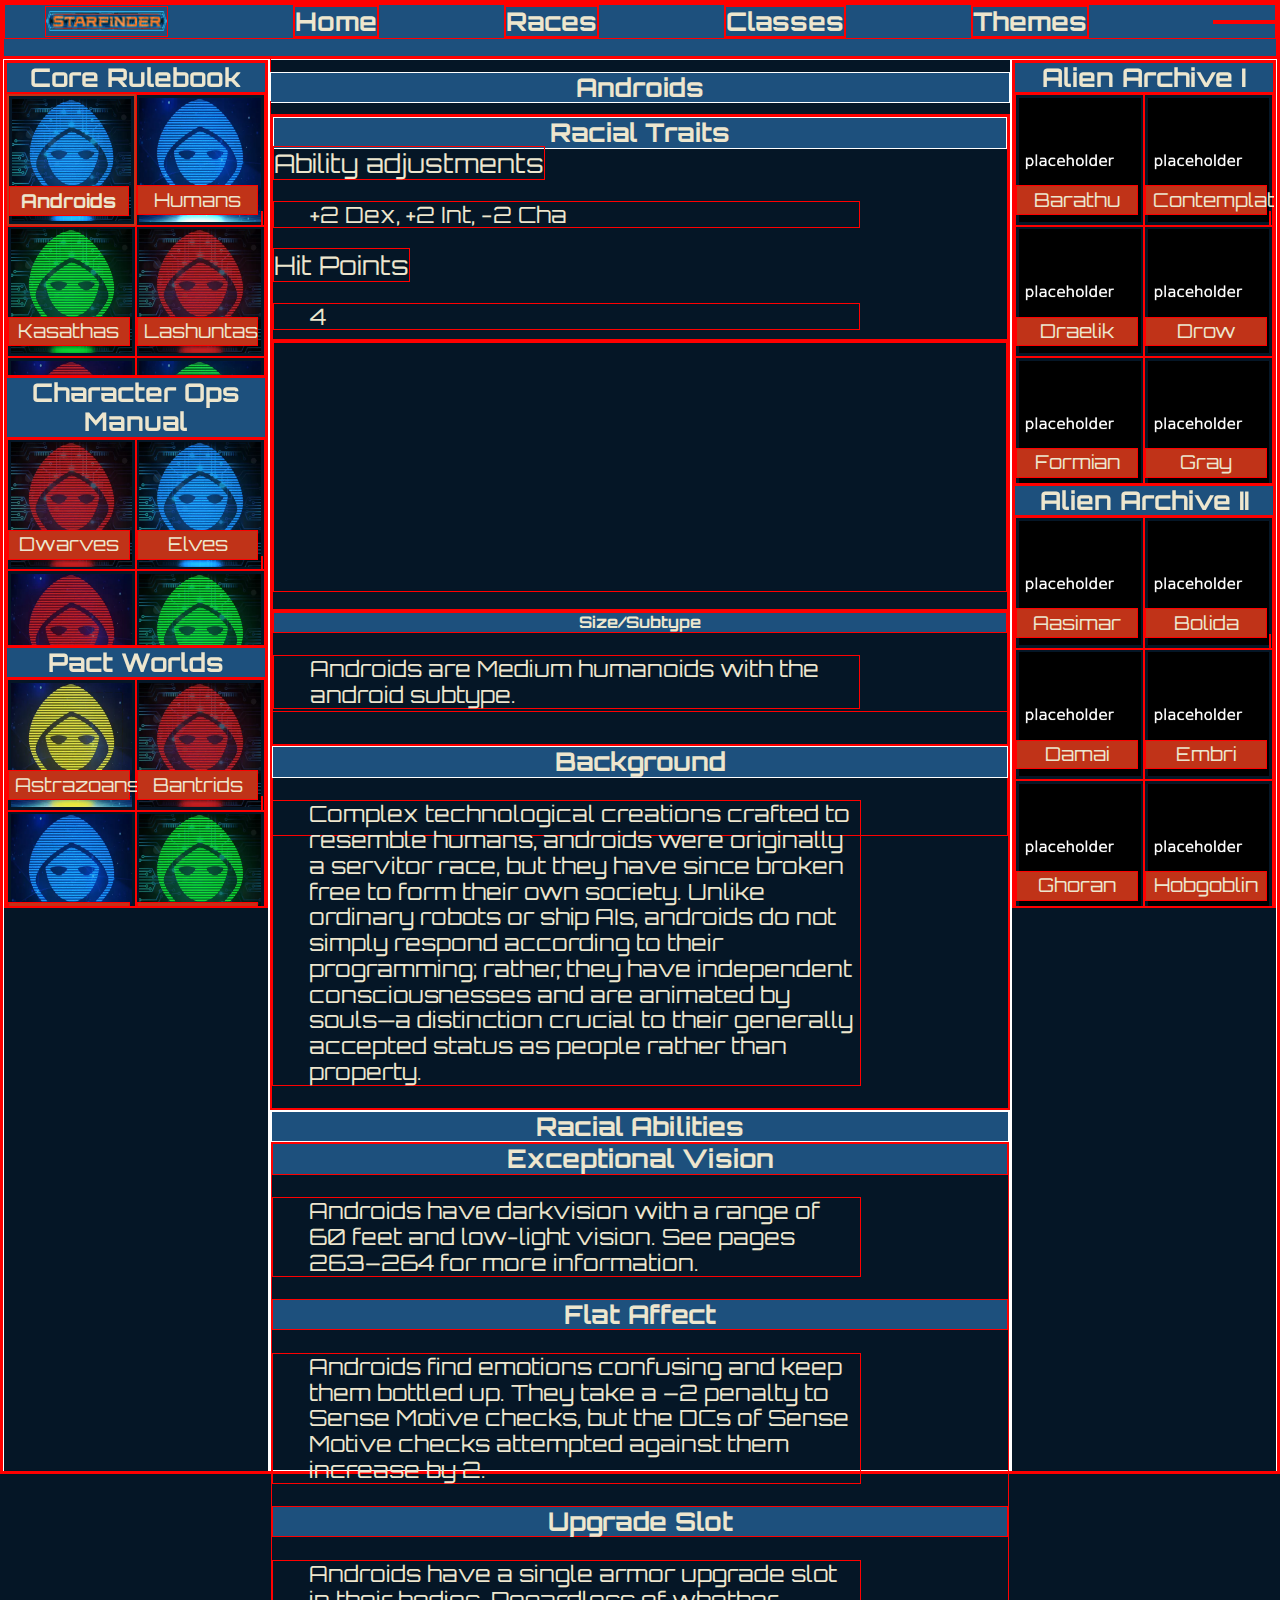
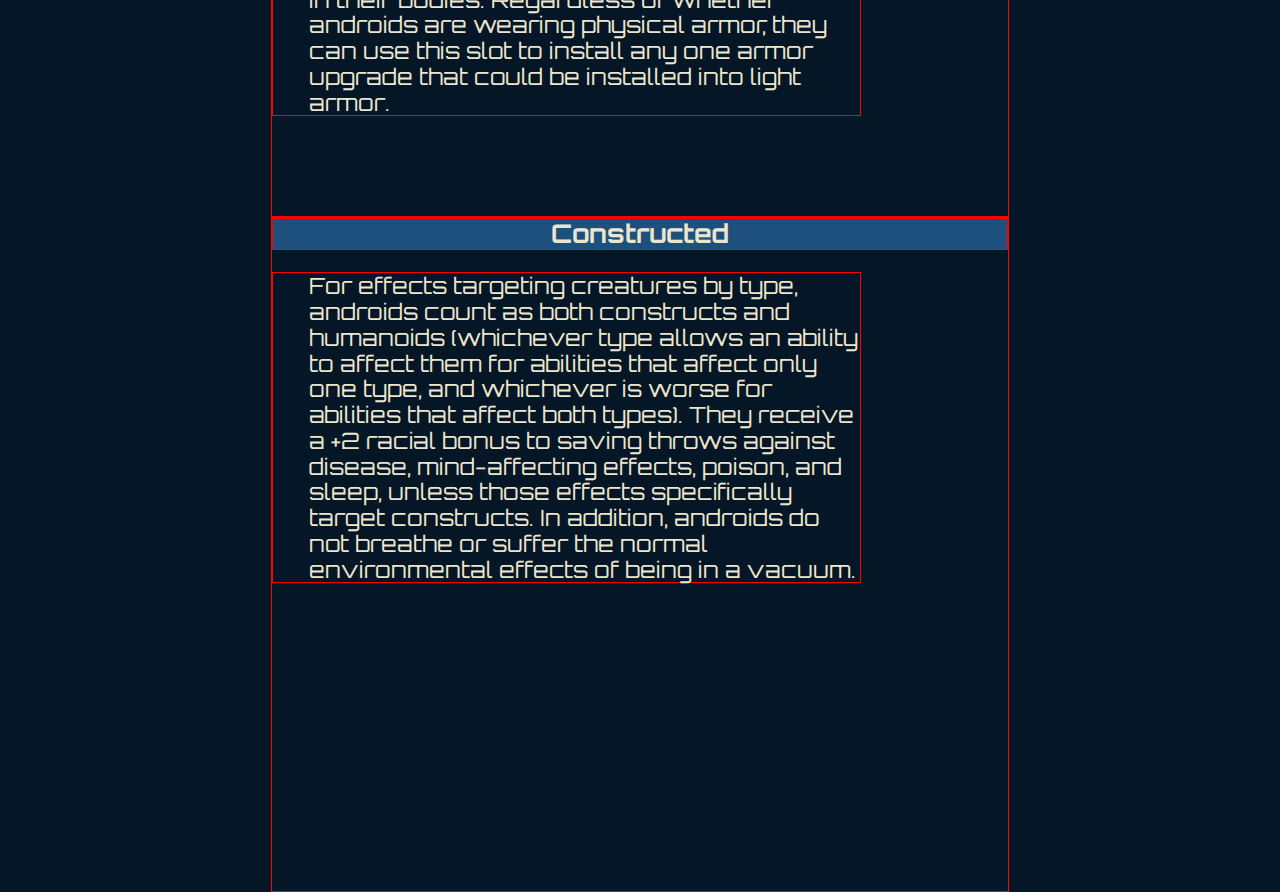
==== index.html @ 784a42bc "media queries and iframe corrections" ====
<!DOCTYPE html>
<html lang="en">
  <head>
    <meta charset="utf-8" />
    <meta name="description" content="A tool that provides a basic overview of each race, class and theme in the starfinder ttrpg to aid character creation." />
    <meta name="keywords" content="one, two, three" />

    <title>Starfinder Character Choice Tool</title> 
    <!-- external fonts link -->
    <link rel="preconnect" href="https://fonts.googleapis.com">
<link rel="preconnect" href="https://fonts.gstatic.com" crossorigin>
<link href="https://fonts.googleapis.com/css2?family=Orbitron:wght@400;700&display=swap" rel="stylesheet">
    <!-- external CSS link -->
    <link rel="stylesheet" href="css/normalize.css" />
    <link rel="stylesheet" href="css/style.css" />
  </head>

  <header>
    <nav>
      <ul>
        <a id="sf-logo" href="#"
          ><img src="img/Starfinder.png" alt="Starfinder Logo"
        /></a>
        <a href="#"><li>Home</li></a>
        <a href="#"><li>Races</li></a>
        <a href="#"><li>Classes</li></a>
        <a href="#"><li>Themes</li></a>
        <a href="#"><li></li></a>
      </ul>
    </nav>
  </header>
  <body>
    <main class="main-section" id="basic-classes">
      <section class="gallery-container">
        <section>
          <section class="image-gallery core-rulebook">
            <h2 class="side-heading">Core Rulebook</h2>
            <aside>
              <section class="image-container selected-thumb" id="androids">
                <img src="img/Mystery_man_blue_CB.webp" alt="Androids" />
                <label for="androids" class="after">Androids</label>
              </section>
              <section class="image-container" id="humans">
                <img src="img/Mystery_man_blue_SH.webp" alt="Humans" />
                <label for="humans" class="after">Humans</label>
                <span></span>
              </section>
              <section class="image-container" id="kasathas">
                <img src="img/Mystery_man_green_CB.webp" alt="Kasathas" />
                <label for="kasathas" class="after">Kasathas</label>
              </section>
              <section class="image-container" id="lashuntas">
                <img src="img/Mystery_man_red_CB.webp" alt="Lashuntas" />
                <label for="lashuntas" class="after">Lashuntas</label>
              </section>
              <section class="image-container" id="shirrens">
                <img src="img/Mystery_man_red_SH.webp" alt="Shirrens" />
                <label for="shirrens" class="after">Shirrens</label>
              </section>
              <section class="image-container" id="vesk">
                <img src="img/Mystery_man_green_SH.webp" alt="Vesk" />
                <label for="vesk" class="after">Vesk</label>
              </section>
              <section class="image-container" id="ysoki">
                <img src="img/Mystery_man_yellow_CB.webp" alt="Ysoki" />
                <label for="ysoki" class="after">Ysoki</label>
              </section>
            </aside>
          </section>
          <section class="image-gallery character-ops-manual">
            <h2 class="side-heading">Character Ops Manual</h2>
            <aside>
              <section class="image-container" id="dwarves">
                <img src="img/Mystery_man_red_CB.webp" alt="dwarves" />
                <label for="dwarves" class="after">Dwarves</label>
              </section>
              <section class="image-container" id="elves">
                <img src="img/Mystery_man_blue_CB.webp" alt="Elves" />
                <label for="elves" class="after">Elves</label>
                <span></span>
              </section>
              <section class="image-container" id="gnomes">
                <img src="img/Mystery_man_red_SH.webp" alt="Gnomes" />
                <label for="gnomes" class="after">Gnomes</label>
              </section>
              <section class="image-container" id="halfelves">
                <img src="img/Mystery_man_green_CB.webp" alt="half elves" />
                <label for="halfelves" class="after">Half-Elves</label>
              </section>
              <section class="image-container" id="halforcs">
                <img src="img/Mystery_man_red_SH.webp" alt="Half Orcs" />
                <label for="halforcs" class="after">Half-Orcs</label>
              </section>
              <section class="image-container" id="halflings">
                <img src="img/Mystery_man_yellow_SH.webp" alt="halflings" />
                <label for="halflings" class="after">Halflings</label>
              </section>
            </aside>
          </section>
          <section class="image-gallery pact-worlds">
            <h2 class="side-heading">Pact Worlds</h2>
            <aside>
              <section class="image-container" id="astrazoans">
                <img src="img/Mystery_man_yellow_SH.webp" alt="astrazoans" />
                <label for="astrazoans" class="after">Astrazoans</label>
              </section>
              <section class="image-container" id="bantrids">
                <img src="img/Mystery_man_red_CB.webp" alt="bantrids" />
                <label for="bantrids" class="after">Bantrids</label>
                <span></span>
              </section>
              <section class="image-container" id="borais">
                <img src="img/Mystery_man_blue_SH.webp" alt="borais" />
                <label for="borais" class="after">Borais</label>
              </section>
              <section class="image-container" id="khizars">
                <img src="img/Mystery_man_green_CB.webp" alt="khizars" />
                <label for="khizars" class="after">Khizars</label>
              </section>
              <section class="image-container" id="SROs">
                <img src="img/Mystery_man_yellow_SH.webp" alt="SROs" />
                <label for="SROs" class="after">SROs</label>
              </section>
              <section class="image-container" id="strix">
                <img src="img/Mystery_man_blue_SH.webp" alt="strix" />
                <label for="strix" class="after">Strix</label>
              </section>
            </aside>
          </section>
        </section>
      </section>
      <!--  Start of Androids section-->
      <section class="info-section" id="android-section">
        <a href="https://aonsrd.com/Races.aspx?ItemName=Android"
          ><h1>Androids</h1></a
        >
        <section class="content-container-top">
          <section class="bar-top-left">
            <section class="stats-top">
              <h1>Racial Traits</h1>
              <span>Ability adjustments</span>
              <p>+2 Dex, +2 Int, -2 Cha</p>
              <span>Hit Points</strong></span>
              <p>4</p>
              <span>Vital Stats</strong></span>
              <p>
                <strong>Average Height</strong> 5–7 ft. </br> <strong>Average Weight</strong> 100-200 lbs.</br> <strong>Age of
                Maturity</strong> — </br><strong>Maximum Age</strong> See Android entry
              </p>
            </section>
          </section>
          
          <section class="bar-top-center">
            <section class="iframe-container">
              <iframe src="https://www.youtube.com/embed/hfKEzWG_bZg" title="YouTube video player" frameborder="0" allow="accelerometer; autoplay; clipboard-write; encrypted-media; gyroscope; picture-in-picture" allowfullscreen></iframe>
            </section>
          </section>
          <section class="bar-top-right">
            <section class="image-top">
              <img
                src="img/Mystery_man_blue_SH.webp"
                class="focus-image"
                alt="Hero Portrait"
              />
            </section>
            <section class="size-subtype">
              <h2 class="side-heading">Size/Subtype</h2>
              <p>Androids are Medium humanoids with the android subtype.</p>
            </section>
          </section>
          <section class="stats-top-last background">
            <h1>Background</h1>
      
            <p>
              Complex technological creations crafted to resemble humans, androids were originally a servitor race, but they have since broken free to form their own society. Unlike ordinary robots or ship AIs, androids do not simply respond according to their programming; rather, they have independent consciousnesses and are animated by souls—a distinction crucial to their generally accepted status as people rather than property.
            </p>
          </section>
        </section>
        <section class="bar-bottom">
          <h1>Racial Abilities</h1>
          <section class="feats-section">
            
            <h2>Exceptional Vision</h2>
            <p>Androids have darkvision with a range of 60 feet and low-light vision. See pages 263–264 for more information.</p>
      
            <h2>Flat Affect</h2>
      
            <p>
              Androids find emotions confusing and keep them bottled up. They take a –2 penalty to Sense Motive checks, but the DCs of Sense Motive checks attempted against them increase by 2.
            </p>
      
            <h2>Upgrade Slot</h2>
           
            <p>Androids have a single armor upgrade slot in their bodies. Regardless of whether androids are wearing physical armor, they can use this slot to install any one armor upgrade that could be installed into light armor.</p>
          </section>
          <section class="feats-section">
            <h2>Constructed</h2>
      
            <p>
              For effects targeting creatures by type, androids count as both constructs and humanoids (whichever type allows an ability to affect them for abilities that affect only one type, and whichever is worse for abilities that affect both types). They receive a +2 racial bonus to saving throws against disease, mind-affecting effects, poison, and sleep, unless those effects specifically target constructs. In addition, androids do not breathe or suffer the normal environmental effects of being in a vacuum.
            </p>
          </section>   
        </section>
      </section>
<!-- Start of Humans Section -->
<section class="info-section hidden" id="human-section">
  <a href="https://aonsrd.com/Races.aspx?ItemName=Human"
    ><h1>Humans</h1></a
  >
  <section class="content-container-top">
    <section class="bar-top-left">
      <section class="stats-top">
        <h1>Racial Traits</h1>
        <span>Ability adjustments</span>
        <p>+2 to any one ability score</p>
        <span>Hit Points</strong></span>
        <p>4</p>
        <span>Vital Stats</strong></span>
        <p>
          <strong>Average Height</strong> 5–7 ft. </br>
           <strong>Average Weight</strong> 100-300 lbs.</br>
            <strong>Age of Maturity</strong> 18 years </br>
            <strong>Maximum Age</strong> 80+2d20 years
        </p>
      </section>
    </section>
    
    <section class="bar-top-center">
      <section class="iframe-container">
              <iframe src="https://www.youtube.com/embed/S9vlSj-N2UM" title="YouTube video player" frameborder="0" allow="accelerometer; autoplay; clipboard-write; encrypted-media; gyroscope; picture-in-picture" allowfullscreen></iframe> 
      </section>
    </section>
    <section class="bar-top-right">
      <section class="image-top">
        <img
          src="img/Mystery_man_blue_CB.webp"
          class="focus-image"
          alt="Hero Portrait"
        />
      </section>
      <section class="size-subtype">
        <h2 class="side-heading">Size/Subtype</h2>
        <p>Humans are Medium humanoids and have the human subtype.</p>
      </section>
    </section>
    <section class="stats-top-last background">
      <h1>Background</h1>

      <p>
        Ambitious, creative, and endlessly curious, humans have shown more drive to explore their system and the universe beyond than any of their neighbor races—for better and for worse. They’ve helped usher in a new era of system-wide communication and organization and are admired for their passion and tenacity, but their tendency to shoot first and think about the consequences later can make them a liability for those races otherwise inclined to work with them.      </p>
    </section>
  </section>
  <section class="bar-bottom">
    <h1>Racial Abilities</h1>
    <section class="feats-section">
      
      <h2>Bonus Feat</h2>
      <p>
        Humans select one extra feat at 1st level.
      </p>

    </section>
    <section class="feats-section">
      <h2>Skilled</h2>

      <p>
        Humans gain an additional skill rank at 1st level and each level thereafter.
            </p>
    </section>   
  </section>
</section>
<!-- Start of Kasathas Section -->
<section class="info-section hidden" id="kasatha-section">
  <a href="https://aonsrd.com/Races.aspx?ItemName=Kasatha"
    ><h1>Kasathas</h1></a
  >
  <section class="content-container-top">
    <section class="bar-top-left">
      <section class="stats-top">
        <h1>Racial Traits</h1>
        <span>Ability adjustments</span>
        <p>+2 Str, +2 Wis, -2 Int</p>
        <span>Hit Points</strong></span>
        <p>4</p>
        <span>Vital Stats</strong></span>
        <p>
          <strong>Average Height</strong> 6-7 ft. </br>
           <strong>Average Weight</strong> 120-200 lbs.</br>
            <strong>Age of Maturity</strong> 25 years </br>
            <strong>Maximum Age</strong> 100+2d20 years
        </p>
      </section>
    </section>
    
    <section class="bar-top-center">
      <section class="iframe-container">
              <iframe src="https://www.youtube.com/embed/lLimYiNs17U" title="YouTube video player" frameborder="0" allow="accelerometer; autoplay; clipboard-write; encrypted-media; gyroscope; picture-in-picture" allowfullscreen></iframe> 
      </section>
    </section>
    <section class="bar-top-right">
      <section class="image-top">
        <img
          src="img/Mystery_man_green_CB.webp"
          class="focus-image"
          alt="Hero Portrait"
        />
      </section>
      <section class="size-subtype">
        <h2 class="side-heading">Size/Subtype</h2>
        <p>
          Kasathas are Medium humanoids with the kasatha subtype.
        </p>
      </section>
    </section>
    <section class="stats-top-last background">
      <h1>Background</h1>

      <p>
        Originally from a planet orbiting a dying star far beyond the Pact Worlds, the four-armed kasathas maintain a reputation as a noble and mysterious people. They are famous for their anachronistic warriors, ancient wisdom, and strange traditions.
      </p>
    </section>
  </section>
  <section class="bar-bottom">
    <h1>Racial Abilities</h1>
    <section class="feats-section">
      
      <h2>Desert Stride</h2>
      <p>
        Kasathas can move through nonmagical difficult terrain in deserts, hills, and mountains at their normal speed.
      </p>
      <h2>Historian</h2>
      <p>
        Due to their in-depth historical training and the wide-ranging academic background knowledge they possess, kasathas receive a +2 racial bonus to Culture checks.
      </p>
    </section>
    <section class="feats-section">
      <h2>Four-Armed</h2>
      <p>
        Kasathas have four arms, which allows them to wield and hold up to four hands’ worth of weapons and equipment. While their multiple arms increase the number of items they can have at the ready, it doesn’t increase the number of attacks they can make during combat.
      </p>
      <h2>Natural Grace</h2>
      <p>
        Kasathas receive a +2 racial bonus to Acrobatics and Athletics checks.
      </p>
    </section>   
  </section>
</section>
<!-- Start of Lashuntas Section -->
<section class="info-section hidden" id="lashunta-section">
  <a href="https://aonsrd.com/Races.aspx?ItemName=lashunta"
    ><h1>Lashuntas</h1></a
  >
  <section class="content-container-top">
    <section class="bar-top-left">
      <section class="stats-top">
        <h1>Racial Traits</h1>
        <span>Ability adjustments</span>
        <p>+2 Cha, +2 Str, -2 Wis (Korasha) or +2 Cha, +2 Int, -2 Con (Damaya)</p>
        <span>Hit Points</strong></span>
        <p>4</p>
        <span>Vital Stats</strong></span>
        <p>
          <strong>Average Height</strong> 5-7 ft. </br>
           <strong>Average Weight</strong> 140-180 lbs.</br>
            <strong>Age of Maturity</strong> 20 years </br>
            <strong>Maximum Age</strong> 80+2d20 years
        </p>
      </section>
    </section>
    
    <section class="bar-top-center">
      <section class="iframe-container">
              <iframe src="https://www.youtube.com/embed/JRHpWBb4XpM" title="YouTube video player" frameborder="0" allow="accelerometer; autoplay; clipboard-write; encrypted-media; gyroscope; picture-in-picture" allowfullscreen></iframe> 
      </section>
    </section>
    <section class="bar-top-right">
      <section class="image-top">
        <img
          src="img/Mystery_man_red_CB.webp"
          class="focus-image"
          alt="Hero Portrait"
        />
      </section>
      <section class="size-subtype">
        <h2 class="side-heading">Size/Subtype</h2>
        <p>
          Lashuntas are Medium humanoids with the lashunta subtype.
      </section>
    </section>
    <section class="stats-top-last background">
      <h1>Background</h1>

      <p>
        Idealized by many other humanoid races and gifted with innate psychic abilities, lashuntas are at once consummate scholars and enlightened warriors, naturally divided into two specialized subraces with different abilities and societal roles.
      </p>
    </section>
  </section>
  <section class="bar-bottom">
    <h1>Racial Abilities</h1>
    <section class="feats-section">
      
      <h2>Dimorphic</h2>
      <p>
        All lashuntas gain +2 Charisma at character creation. Korasha lashuntas are muscular (+2 Strength at character creation) but often brash and unobservant (–2 Wisdom at character creation). Damaya lashuntas are typically clever and well-spoken (+2 Intelligence at character creation) but somewhat delicate (–2 Constitution at character creation).
      </p>
      <h2>Student</h2>
      <p>
        Lashuntas love to learn, and they receive a +2 racial bonus to any two skills of their choice.
      </p>
    </section>
    <section class="feats-section">
      <h2>Lashunta Magic</h2>
      <p>
        Lashuntas gain the following spell-like abilities: At will: daze, psychokinetic hand 1/day: detect thoughts. See Spell-like Abilities on page 262. The caster level for these effects is equal to the lashunta’s level.
      </p>
      <h2>Limited Telepathy</h2>
      <p>
        Lashuntas can mentally communicate with any creatures within 30 feet with whom they share a language. Conversing telepathically with multiple creatures simultaneously is just as difficult as listening to multiple people speaking.
      </p>
    </section>   
  </section>
</section>
<!-- Start of Shirrens Section -->
<section class="info-section hidden" id="shirren-section">
  <a href="https://aonsrd.com/Races.aspx?ItemName=shirren"
    ><h1>Shirren</h1></a
  >
  <section class="content-container-top">
    <section class="bar-top-left">
      <section class="stats-top">
        <h1>Racial Traits</h1>
        <span>Ability adjustments</span>
        <p>
          +2 Con, +2 Wis, -2 Cha
        </p>
        <span>Hit Points</strong></span>
        <p>6</p>
        <span>Vital Stats</strong></span>
        <p>
          <strong>Average Height</strong> 5-6 ft. </br>
           <strong>Average Weight</strong> 100-150 lbs.</br>
            <strong>Age of Maturity</strong> 5 years </br>
            <strong>Maximum Age</strong> 50+1d20 years
        </p>
      </section>
    </section>
    
    <section class="bar-top-center">
      <section class="iframe-container">
              <iframe src="https://www.youtube.com/embed/Kacs_Gf2tmU" title="YouTube video player" frameborder="0" allow="accelerometer; autoplay; clipboard-write; encrypted-media; gyroscope; picture-in-picture" allowfullscreen></iframe> 
      </section>
    </section>
    <section class="bar-top-right">
      <section class="image-top">
        <img
          src="img/Mystery_man_blue_CB.webp"
          class="focus-image"
          alt="Hero Portrait"
        />
      </section>
      <section class="size-subtype">
        <h2 class="side-heading">Size/Subtype</h2>
        <p>
          Shirrens are Medium humanoids with the shirren subtype.
      </section>
    </section>
    <section class="stats-top-last background">
      <h1>Background</h1>

      <p>
        Once part of a ravenous hive of locust-like predators, the insectile shirrens only recently broke with their hive mind to become a race of telepaths physically addicted to their own individualism, yet dedicated to the idea of community and harmony with other races.
      </p>
    </section>
  </section>
  <section class="bar-bottom">
    <h1>Racial Abilities</h1>
    <section class="feats-section">
      
      <h2>Blindsense</h2>
      <p>
        Shirrens’ sensitive antennae grant them blindsense (vibration)—the ability to sense vibrations in the air—with a range of 30 feet. See page 262 for more information about blindsense.
      </p>
      <h2>Communalism</h2>
      <p>
        Shirrens are used to working with others as part of a team. Once per day, as long as an ally is within 10 feet, a shirren can roll a single attack roll or skill check twice and take the higher result.
      </p>
    </section>
    <section class="feats-section">
      <h2>Cultural Fascination</h2>
      <p>
        Shirrens are eager to learn about new cultures and societies. Shirrens receive a +2 racial bonus to Culture and Diplomacy checks.
      </p>
      <h2>Limited Telepathy</h2>
      <p>
        Shirrens can communicate telepathically with any creatures within 30 feet with whom they share a language. Conversing telepathically with multiple creatures simultaneously is just as difficult as listening to multiple people speak.
      </p>
    </section>   
  </section>
</section>
<!-- Start of Vesk Section -->
<section class="info-section hidden" id="vesk-section">
  <a href="https://aonsrd.com/Races.aspx?ItemName=vesk"
    ><h1>vesk</h1></a
  >
  <section class="content-container-top">
    <section class="bar-top-left">
      <section class="stats-top">
        <h1>Racial Traits</h1>
        <span>Ability adjustments</span>
        <p>
          +2 Str, +2 Con, -2 Int
        </p>
        <span>Hit Points</strong></span>
        <p>6</p>
        <span>Vital Stats</strong></span>
        <p>
          <strong>Average Height</strong> 6-8 ft. </br>
           <strong>Average Weight</strong> 200-300 lbs.</br>
            <strong>Age of Maturity</strong> 16 years </br>
            <strong>Maximum Age</strong> 70+1d20 years
        </p>
      </section>
    </section>
    
    <section class="bar-top-center">
      <section class="iframe-container">
              <iframe src="https://www.youtube.com/embed/u1A_AmISed8" title="YouTube video player" frameborder="0" allow="accelerometer; autoplay; clipboard-write; encrypted-media; gyroscope; picture-in-picture" allowfullscreen></iframe> 
      </section>
    </section>
    <section class="bar-top-right">
      <section class="image-top">
        <img
          src="img/Mystery_man_green_SH.webp"
          class="focus-image"
          alt="Hero Portrait"
        />
      </section>
      <section class="size-subtype">
        <h2 class="side-heading">Size/Subtype</h2>
        <p>
          Vesk are Medium humanoids with the vesk subtype.
      </section>
    </section>
    <section class="stats-top-last background">
      <h1>Background</h1>

      <p>
        Heavily muscled and covered with thick scales and short, sharp horns, the reptilian vesk are exactly as predatory and warlike as they appear. Originally hailing from a star system near the Pact Worlds, they sought to conquer and subdue their stellar neighbors, as they had all the other intelligent races in their own system, until an overwhelming threat forced them into a grudging alliance with the Pact Worlds—for now.
      </p>
    </section>
  </section>
  <section class="bar-bottom">
    <h1>Racial Abilities</h1>
    <section class="feats-section">
      
      <h2>Armor Savant</h2>
      <p>
        Vesk use armor in a way that complements their uniquely sturdy physiology. When wearing armor, they gain a +1 racial bonus to AC. When they’re wearing heavy armor, their armor check penalty is 1 less severe than normal.
      </p>
      <h2>Fearless</h2>
      <p>
        Vesk receive a +2 racial bonus to saving throws against fear effects.
      </p>
      <h2>Low-Light Vision</h2>
      <p>
        Vesk can see in dim light as if it were normal light. For more details, see page 264.
      </p>
    </section>
    <section class="feats-section">
      <h2>Natural Weapons</h2>
      <p>
        Vesk can attack with a special unarmed strike that deals lethal damage, doesn’t count as archaic, and threatens squares. Vesk gain a special version of the Weapon Specialization feat with this unarmed strike at 3rd level, allowing them to add 1–1/2 × their character level to their damage rolls for this unarmed strike (instead of just adding their character level, as usual).
      </p>
      
    </section>   
  </section>
</section>
<!-- Start of Ysoki Section -->
<section class="info-section hidden" id="ysoki-section">
  <a href="https://aonsrd.com/Races.aspx?ItemName=ysoki"
    ><h1>ysoki</h1></a
  >
  <section class="content-container-top">
    <section class="bar-top-left">
      <section class="stats-top">
        <h1>Racial Traits</h1>
        <span>Ability adjustments</span>
        <p>
          +2 Dex, +2 Int, -2 Str
        </p>
        <span>Hit Points</strong></span>
        <p>2</p>
        <span>Vital Stats</strong></span>
        <p>
          <strong>Average Height</strong> 3-4 ft. </br>
           <strong>Average Weight</strong> 60-100 lbs.</br>
            <strong>Age of Maturity</strong> 10 years </br>
            <strong>Maximum Age</strong> 60+1d20 years
        </p>
      </section>
    </section>
    
    <section class="bar-top-center">
      <section class="iframe-container">
              <iframe src="https://www.youtube.com/embed/nHwY_Fz4qqw" title="YouTube video player" frameborder="0" allow="accelerometer; autoplay; clipboard-write; encrypted-media; gyroscope; picture-in-picture" allowfullscreen></iframe> 
      </section>
    </section>
    <section class="bar-top-right">
      <section class="image-top">
        <img
          src="img/Mystery_man_yellow_CB.webp"
          class="focus-image"
          alt="Hero Portrait"
        />
      </section>
      <section class="size-subtype">
        <h2 class="side-heading">Size/Subtype</h2>
        <p>
          Ysoki are Small humanoids with the ysoki subtype.
      </section>
    </section>
    <section class="stats-top-last background">
      <h1>Background</h1>

      <p>
        Small and furtive, the ysoki are often overlooked by larger races. Yet through wit and technological prowess, they’ve spread throughout the solar system, giving truth to the old adage that every starship needs a few rats.
      </p>
    </section>
  </section>
  <section class="bar-bottom">
    <h1>Racial Abilities</h1>
    <section class="feats-section">
      
      <h2>Cheek Pouches</h2>
      <p>
        Ysoki can store up to 1 cubic foot of items weighing up to 1 bulk in total in their cheek pouches, and they can transfer a single object between hand and cheek as a swift action. A ysoki can disgorge the entire contents of his pouch onto the ground in his square as a move action that does not provoke an attack of opportunity.
      </p>
      <h2>Darkvision</h2>
      <p>
        Ysoki can see up to 60 feet in the dark. See page 263 for more information.
      </p>
      
    </section>
    <section class="feats-section">
      <h2>Moxie</h2>
      <p>
        Ysoki are scrappy and nimble even when the odds are against them. A ysoki can stand from prone as a swift action. Additionally, when off-kilter (see page 276), a ysoki does not take the normal penalties to attacks or gain the flat-footed condition. When attempting an Acrobatics check to tumble through the space of an opponent at least one size category larger than himself, a ysoki receive a +5 racial bonus to the check.
      </p>
      <h2>Scrounger</h2>
      <p>
        Ysoki receive a +2 racial bonus to Engineering, Stealth, and Survival checks.
      </p>
    </section>   
  </section>
</section>
<!-- Start of Dwarves Section -->
<section class="info-section hidden" id="dwarves-section">
  <a href="https://aonsrd.com/Races.aspx?ItemName=dwarf"
    ><h1>dwarves</h1></a
  >
  <section class="content-container-top">
    <section class="bar-top-left">
      <section class="stats-top">
        <h1>Racial Traits</h1>
        <span>Ability adjustments</span>
        <p>
          +2 Con, +2 Wis, -2 Cha
        </p>
        <span>Hit Points</strong></span>
        <p>6</p>
        <span>Vital Stats</strong></span>
        <p>
          <strong>Average Height</strong> 4 to 4-1/2 ft. </br>
           <strong>Average Weight</strong> 150–200 lbs.</br>
            <strong>Age of Maturity</strong> 40 years </br>
            <strong>Maximum Age</strong> Age 250+2d% years
        </p>
      </section>
    </section>
    
    <section class="bar-top-center">
      <section class="iframe-container">
              <iframe src="https://www.youtube.com/embed/Wzzb-CbW3rI" title="YouTube video player" frameborder="0" allow="accelerometer; autoplay; clipboard-write; encrypted-media; gyroscope; picture-in-picture" allowfullscreen></iframe> 
      </section>
    </section>
    <section class="bar-top-right">
      <section class="image-top">
        <img
          src="img/Mystery_man_green_CB.webp"
          class="focus-image"
          alt="Hero Portrait"
        />
      </section>
      <section class="size-subtype">
        <h2 class="side-heading">Size/Subtype</h2>
        <p>
          Dwarves are Medium humanoids with the dwarf subtype.
      </section>
    </section>
    <section class="stats-top-last background">
      <h1>Background</h1>

      <p>
        Dwarves are a stocky race, roughly a foot shorter than humans, with broad, heavy frames. Dwarves trace their heritage to the missing planet of Golarion, yet for them, this is not merely a matter of history, but identity—they were forged in the furnace of Golarion’s subterranean passages, and many dwarves born long after the planet’s disappearance still feel the sting of its loss, kept alive in dwarven song and legend. Dwarven history also claims that they once had a different racial god, Torag, who left his worshipers in the hands of his brother Angradd during the Gap so he could stand guard over Golarion, wherever it is now.
      </p>
    </section>
  </section>
  <section class="bar-bottom">
    <h1>Racial Abilities</h1>
    <section class="feats-section">
      
      <h2>Darkvision</h2>
      <p>
        Dwarves can see up to 60 feet in the dark.
      </p>
      <h2>Slow but Steady</h2>
      <p>
        Dwarves have a land speed of 20 feet, which is never modified when they are encumbered or wearing heavy armor. They also gain a +2 racial bonus to saving throws against poisons, spells, and spell-like abilities, and when standing on the ground they gain a +4 racial bonus to their KAC against bull rush and trip combat maneuvers.
      </p>
      
    </section>
    <section class="feats-section">
      <h2>Stonecunning</h2>
      <p>
        Dwarves gain a +2 bonus to Perception checks to notice unusual stonework, such as traps and hidden doors located in stone walls or floors. They receive a check to notice such features whenever they pass within 10 feet of them, whether or not they are actively looking.
      </p>
      <h2>Traditional Enemies</h2>
      <p>
        Dwarves still train to fight their ancient enemies. A dwarf gains a +1 racial bonus to attack rolls against a creature with the goblinoid or orc subtype and a +4 racial bonus to AC against an attack from a creature with the giant subtype.
      </p>
      <h2>Weapon Familiarity</h2>
      <p>
        Dwarves are proficient with basic and advanced melee weapons and gain specialization with those weapons at 3rd level.
      </p>
    </section>   
  </section>
</section>
<!-- Start of elves Section -->
<section class="info-section hidden" id="elves-section">
  <a href="https://aonsrd.com/Races.aspx?ItemName=elf"
    ><h1>elves</h1></a
  >
  <section class="content-container-top">
    <section class="bar-top-left">
      <section class="stats-top">
        <h1>Racial Traits</h1>
        <span>Ability adjustments</span>
        <p>
          +2 Dex, +2 Int, -2 Con
        </p>
        <span>Hit Points</strong></span>
        <p>4</p>
        <span>Vital Stats</strong></span>
        <p>
          <strong>Average Height</strong> 5-1/2 to 6-1/2 ft. </br>
           <strong>Average Weight</strong> 100–150 lbs.</br>
            <strong>Age of Maturity</strong> 100 years</br>
            <strong>Maximum Age</strong> 350+4d% years
        </p>
      </section>
    </section>
    
    <section class="bar-top-center">
      <section class="iframe-container">
              <iframe src="https://www.youtube.com/embed/BU_UOvuiJpY" title="YouTube video player" frameborder="0" allow="accelerometer; autoplay; clipboard-write; encrypted-media; gyroscope; picture-in-picture" allowfullscreen></iframe> 
      </section>
    </section>
    <section class="bar-top-right">
      <section class="image-top">
        <img
          src="img/Mystery_man_yellow_CB.webp"
          class="focus-image"
          alt="Hero Portrait"
        />
      </section>
      <section class="size-subtype">
        <h2 class="side-heading">Size/Subtype</h2>
        <p>
          Elves are Medium humanoids with the elf subtype.
      </section>
    </section>
    <section class="stats-top-last background">
      <h1>Background</h1>

      <p>
        Lithe, long-lived humanoids, elves are easily recognized by their pointed ears and pupils so large that their eyes seem to be all one color. Possessed of an inherent bond with the natural world, they tend to subtly take on the coloration of their surroundings over the course of many years and have a deep spiritual regard for nature.
      </p>
    </section>
  </section>
  <section class="bar-bottom">
    <h1>Racial Abilities</h1>
    <section class="feats-section">
      
      <h2>Elven Immunities</h2>
      <p>
        Elves are immune to magic sleep effects and receive a +2 racial bonus to saving throws against enchantment spells and effects.
      </p>
      <h2>Elven Magic</h2>
      <p>
        Elves receive a +2 racial bonus to caster level checks to overcome spell resistance. In addition, elves receive a +2 racial bonus to Mysticism skill checks.
      </p>
      
    </section>
    <section class="feats-section">
      <h2>Keen Senses</h2>
      <p>
        Elves receive a +2 racial bonus to Perception skill checks.
      </p>
      <h2>Low-Light Vision</h2>
      <p>
        Elves can see in dim light as if it were normal light. See Vision and Light on page 261.
      </p>
      
    </section>   
  </section>
</section>
<!-- Start of gnomes Section -->
<section class="info-section hidden" id="gnomes-section">
  <a href="https://aonsrd.com/Races.aspx?ItemName=gnome"
    ><h1>gnomes</h1></a
  >
  <section class="content-container-top">
    <section class="bar-top-left">
      <section class="stats-top">
        <h1>Racial Traits</h1>
        <span>Ability adjustments</span>
        <p>
          +2 Con, +2 Cha, -2 Str (Feychild) or
          +2 Con, +2 Int, -2 Str (Bleachling)
        </p>
        <span>Hit Points</strong></span>
        <p>4</p>
        <span>Vital Stats</strong></span>
        <p>
          <strong>Average Height</strong>  3 and 3-1/2 ft. </br>
           <strong>Average Weight</strong> 35-45 lbs.</br>
            <strong>Age of Maturity</strong> 40 years</br>
            <strong>Maximum Age</strong> 500 years
        </p>
      </section>
    </section>
    
    <section class="bar-top-center">
      <section class="iframe-container">
              <iframe src="https://www.youtube.com/embed/Zk-_-x0ji3M" title="YouTube video player" frameborder="0" allow="accelerometer; autoplay; clipboard-write; encrypted-media; gyroscope; picture-in-picture" allowfullscreen></iframe> 
      </section>
    </section>
    <section class="bar-top-right">
      <section class="image-top">
        <img
          src="img/Mystery_man_red_SH.webp"
          class="focus-image"
          alt="Hero Portrait"
        />
      </section>
      <section class="size-subtype">
        <h2 class="side-heading">Size/Subtype</h2>
        <p>
          Gnomes are Small humanoids with the gnome subtype.
      </section>
    </section>
    <section class="stats-top-last background">
      <h1>Background</h1>

      <p>
        Long-ago emigrants from the primal fey realm called the First World, gnomes are a vivacious people who have adapted to their tumultuous heritage in curious ways, and evolved significantly from accounts found in pre-Gap records.  Gnomes today fall into two ethnicities: feychildren and bleachlings.
      </p>
    </section>
  </section>
  <section class="bar-bottom">
    <h1>Racial Abilities</h1>
    <section class="feats-section">
      
      <h2>Curious</h2>
      <p>
        Gnomes receive a +2 racial bonus to Culture checks.
      </p>
      <h2>Dimorphic</h2>
      <p>
        A feychild gnome gains +2 Charisma, while a bleachling receives +2 Intelligence.
      </p>
      
    </section>
    <section class="feats-section">
      <h2>Eternal Hope</h2>
      <p>
        Gnomes receive a +2 racial bonus to saving throws against fear effects. Once per day, after rolling a 1 on a d20, the gnome can reroll and use the second result (see page 243).
      </p>
      <h2>Gnome Magic</h2>
      <p>
        Gnomes gain the following spell-like abilities (see page 262): 1/day—dancing lights, ghost sound, and token spell. The caster level for these effects is equal to the gnome’s character level. In addition, gnomes get a +2 racial saving throw bonus against illusion spells and effects.
      </p>
      
    </section>   
  </section>
</section>
<!-- Start of halfelves Section -->
<section class="info-section hidden" id="halfelves-section">
  <a href="https://aonsrd.com/Races.aspx?ItemName=half-elf"
    ><h1>half elves</h1></a
  >
  <section class="content-container-top">
    <section class="bar-top-left">
      <section class="stats-top">
        <h1>Racial Traits</h1>
        <span>Ability adjustments</span>
        <p>
          +2 to any one ability score
        </p>
        <span>Hit Points</strong></span>
        <p>4</p>
        <span>Vital Stats</strong></span>
        <p>
          <strong>Average Height</strong>  5-1/2 to 6-1/2 ft. </br>
           <strong>Average Weight</strong> 100–200 lbs.</br>
            <strong>Age of Maturity</strong> 20 years</br>
            <strong>Maximum Age</strong> 180 years
        </p>
      </section>
    </section>
    
    <section class="bar-top-center">
      <section class="iframe-container">
              <iframe src="https://www.youtube.com/embed/kl7ydYIY4Z0" title="YouTube video player" frameborder="0" allow="accelerometer; autoplay; clipboard-write; encrypted-media; gyroscope; picture-in-picture" allowfullscreen></iframe> 
      </section>
    </section>
    <section class="bar-top-right">
      <section class="image-top">
        <img
          src="img/Mystery_man_blue_CB.webp"
          class="focus-image"
          alt="Hero Portrait"
        />
      </section>
      <section class="size-subtype">
        <h2 class="side-heading">Size/Subtype</h2>
        <p>
          Half-elves are Medium humanoids with both the elf and human subtypes.
      </section>
    </section>
    <section class="stats-top-last background">
      <h1>Background</h1>

      <p>
        If it’s true that opposites attract, then elves and humans are the best proof. Despite their general distrust of non-elves, many elves find humanity’s passionate energy, dedication to living in the moment, and ability to accomplish so much in their short lives deeply appealing—a flame that burns all the brighter for its brevity. At the same time, many humans are attracted to elves’ lean bodies, elegant style, and centuries of wisdom. Where the two populations interact, half-elves occasionally result.
      </p>
    </section>
  </section>
  <section class="bar-bottom">
    <h1>Racial Abilities</h1>
    <section class="feats-section">
      
      <h2>Keen Senses</h2>
      <p>
        Half-elves receive a +2 racial bonus to Perception skill checks.
      </p>
      <h2>Low-Light Vision</h2>
      <p>
        Half-elves can see dim light as if it were normal light. See Vision and Light on page 261.
      </p>
      
    </section>
    <section class="feats-section">
      <h2>Adaptability</h2>
      <p>
        Half-elves receive Skill Focus as a bonus feat at 1st level.
      </p>
      <h2>Elven Blood</h2>
      <p>
        Half-elves are immune to magic sleep effects and receive a +2 racial bonus to saving throws against enchantment spells and effects.
      </p>
      
    </section>   
  </section>
</section>
<!-- Start of halflings Section -->
<section class="info-section hidden" id="halflings-section">
  <a href="https://aonsrd.com/Races.aspx?ItemName=halfling"
    ><h1>halflings</h1></a
  >
  <section class="content-container-top">
    <section class="bar-top-left">
      <section class="stats-top">
        <h1>Racial Traits</h1>
        <span>Ability adjustments</span>
        <p>
          +2 Dex, +2 Cha, -2 Str
        </p>
        <span>Hit Points</strong></span>
        <p>2</p>
        <span>Vital Stats</strong></span>
        <p>
          <strong>Average Height</strong>  2-1/2 to 3-1/2 ft. </br>
           <strong>Average Weight</strong> 25-35 lbs.</br>
            <strong>Age of Maturity</strong> 20 years</br>
            <strong>Maximum Age</strong> 200 years
        </p>
      </section>
    </section>
    
    <section class="bar-top-center">
      <section class="iframe-container">
              <iframe src="https://www.youtube.com/embed/sGcP6FgnPQ4" title="YouTube video player" frameborder="0" allow="accelerometer; autoplay; clipboard-write; encrypted-media; gyroscope; picture-in-picture" allowfullscreen></iframe> 
      </section>
    </section>
    <section class="bar-top-right">
      <section class="image-top">
        <img
          src="img/Mystery_man_green_SH.webp"
          class="focus-image"
          alt="Hero Portrait"
        />
      </section>
      <section class="size-subtype">
        <h2 class="side-heading">Size/Subtype</h2>
        <p>
          Halflings are Small humanoids with the halfling subtype.
      </section>
    </section>
    <section class="stats-top-last background">
      <h1>Background</h1>

      <p>
        Halflings are a common race in the Pact Worlds and their colonies, having spread nearly as far as humans. Popular legend even claims that halflings were among the first humanoids to spread beyond Golarion and into the stars to colonize new worlds. Once thought of as a people without a homeland, halflings have peppered the void with colonies, and halfling caravan fleets—dozens of ships from as many different makes and eras—ply the trade lanes, eager to see new sights, swap stories, and trade strange and foreign goods. Their small stature and tendency to wander make halflings popular targets for raiders and conquerors, but time and again the tenacious race has rebounded from harsh challenges thanks to their cooperation, optimism, and what seems to be a racial gift for subterfuge.
      </p>
    </section>
  </section>
  <section class="bar-bottom">
    <h1>Racial Abilities</h1>
    <section class="feats-section">
      
      <h2>Halfling Luck</h2>
      <p>
        Halflings receive a +1 racial bonus to all saving throws. This bonus increases to +3 against fear effects.
      </p>
      <h2>Keen Senses</h2>
      <p>
        Halflings receive a +2 racial bonus to Perception skill checks.
      </p>
      
    </section>
    <section class="feats-section">
      <h2>Sneaky</h2>
      <p>
        Halflings receive a +2 racial bonus to Stealth checks. In addition, halflings reduce the penalty for using Stealth while moving by 5, and reduce the Stealth check penalty for sniping by 10.

      </p>
      <h2>Sure-Footed</h2>
      <p>
        Halflings receive a +2 racial bonus to Acrobatics and Athletics skill checks.
      </p>
      
    </section>   
  </section>
</section>
      <!--  Start of Half orc section-->
      <section class="info-section hidden" id="halforc-section">
        <a href="https://aonsrd.com/Races.aspx?ItemName=Half-Orc"
          ><h1>Half Orcs</h1></a
        >
        <section class="content-container-top">
          <section class="bar-top-left">
            <section class="stats-top">
              <h1>Racial Traits</h1>
              <span>Ability adjustments</span>
              <p>+2 to any ability score</p>
              <span>Hit Points</strong></span>
              <p>6</p>
              <span>Vital Stats</strong></span>
              <p>
                <strong>Average Height</strong> 5–7 ft. </br> <strong>Average Weight</strong> 130–200 lbs.</br> <strong>Age of
                Maturity</strong> 14 years </br><strong>Maximum Age</strong> 60+2d10 years
              </p>
            </section>
          </section>
          <section class="bar-top-center">
            <section class="iframe-container">
              <iframe src="https://www.youtube.com/embed/6h74S1q8u1I" title="YouTube video player" frameborder="0" allow="accelerometer; autoplay; clipboard-write; encrypted-media; gyroscope; picture-in-picture" allowfullscreen></iframe> 
            </section>
          </section>
          <section class="bar-top-right">
            <section class="image-top">
              <img
                src="img/Mystery_man_red_SH.webp"
                class="focus-image"
                alt="Hero Portrait"
              />
            </section>
            <section class="size-subtype">
              <h2 class="side-heading">Size/Subtype</h2>
              <p>Half-orcs are Medium humanoids with both the human and orc subtypes.</p>
            </section>
          </section>
          <section class="stats-top-last background">
            <h1>Background</h1>

            <p>
              Half-orcs have both human and orc ancestry. Though these
              individuals sometimes result from the union of orcs and humans,
              the relative rarity of pure-blooded orcs among the Pact Worlds
              means that most half-orcs are the children of other half-orcs.
              They usually stand a bit taller than humans and have strong,
              muscular builds, with green or gray skin. Many halforcs have
              tusk-like canines protruding from their lower jaws, as well as
              slightly pointed ears and large brows that give them a brooding
              appearance.
            </p>
          </section>
        </section>
        <section class="bar-bottom">
          <h1>Racial Abilities</h1>
          <section class="feats-section">
            
            <h2>Darkvision</h2>
            <p>Half-orcs can see up to 60 feet in the dark.</p>

            <h2>Intimidating</h2>

            <p>
              Half-orcs receive a +2 racial bonus to Intimidate skill checks.
            </p>

            <h2>Self-Sufficient</h2>
           
            <p>Half-orcs receive a +2 racial bonus to Survival skill checks.</p>
          </section>
          <section class="feats-section">
            <h2>Orc Ferocity</h2>

            <p>
              Once per day, a half-orc brought to 0 Hit Points but not killed
              can fight on for 1 more round. The half-orc drops to 0 HP and is
              <a href="https://www.aonsrd.com/Rules.aspx?ID=165">{Dying}</a> (following
              the normal rules for death and
              <a href="https://www.aonsrd.com/Rules.aspx?ID=165">{Dying}</a> but can
              continue to act normally until the end of his next turn, when he
              becomes
              <a href="https://www.aonsrd.com/Rules.aspx?ID=165">{Unconcious}</a> as
              normal. If he takes additional damage before this, he ceases to be
              able to act and falls
              <a href="https://www.aonsrd.com/Rules.aspx?ID=165">{Unconcious}</a>.
            </p>
          </section>   
        </section>
      </section>
          <!-- Start of astrazoans Section -->
<section class="info-section hidden" id="astrazoans-section">
  <a href="https://aonsrd.com/Races.aspx?ItemName=astrazoan"
    ><h1>astrazoans</h1></a
  >
  <section class="content-container-top">
    <section class="bar-top-left">
      <section class="stats-top">
        <h1>Racial Traits</h1>
        <span>Ability adjustments</span>
        <p>
          +2 Dex, +2 Cha, -2 Con
        </p>
        <span>Hit Points</strong></span>
        <p>4</p>
        <span>Vital Stats</strong></span>
        <p>
          <strong>Average Height</strong>  2-1/2 to 3-1/2 ft. </br>
           <strong>Average Weight</strong> 25-35 lbs.</br>
            <strong>Age of Maturity</strong> 20 years</br>
            <strong>Maximum Age</strong> 200 years
        </p>
      </section>
    </section>

    
    <section class="bar-top-center">
      <section class="iframe-container">
              <iframe src="https://www.youtube.com/embed/snQEPMw7k1Y" title="YouTube video player" frameborder="0" allow="accelerometer; autoplay; clipboard-write; encrypted-media; gyroscope; picture-in-picture" allowfullscreen></iframe> 
      </section>
    </section>
    <section class="bar-top-right">
      <section class="image-top">
        <img
          src="img/Mystery_man_yellow_CB.webp"
          class="focus-image"
          alt="Hero Portrait"
        />
      </section>
      <section class="size-subtype">
        <h2 class="side-heading">Size/Subtype</h2>
        <p>
          Astrazoans are Medium aberrations with the shapechanger subtype.
      </section>
    </section>
    <section class="stats-top-last background">
      <h1>Background</h1>

      <p>
        The shapeshifting astrazoans have lived as humans, lashuntas, verthani and many other races for the past few centuries, but their origins are shrouded in mystery. As even they have no records of their beginnings, it is widely assumed they came into being at some point during the Gap. They have little in the way of their own culture and strive to find their place in the galaxy.
      </p>
    </section>
  </section>
  <section class="bar-bottom">
    <h1>Racial Abilities</h1>
    <section class="feats-section">
      
      <h2>Change Form</h2>
      <p>
        As a standard action, an astrazoan can physically alter their form to look like any Medium creature, as long as they have seen a similar creature before. They can attempt to either mimic a specific creature or look like a general creature of the chosen type. The astrazoan gains a +10 bonus to Disguise checks to appear as a creature of the type and subtype of the new form. The DC of the astrazoan’s Disguise check is not modified as a result of altering major features or if they disguise themself as an aberration or a humanoid (though the DC is still modified if the astrazoan attempts to disguise themself as a different creature type). The astrazoan can remain in an alternate form indefinitely (or until they take another form).
      </p>
      
      
    </section>
    <section class="feats-section">
      <h2>Compression</h2>
      <p>
        An astrazoan can move through an area as small as one-quarter their space without squeezing or one-eighth their space when squeezing.

      </p>
      <h2>Darkvision</h2>
      <p>
        Astrazoans can see up to 60 feet in the dark.
      </p>
      <h2>Many Forms</h2>
      <p>
        For effects targeting creatures by type, astrazoans count as both aberrations and humanoids.
      </p>
      <h2>Rapid Revival</h2>
      <p>
        Once per day, when an astrazoan takes a 10-minute rest to regain Stamina Points, they can additionally recover Hit Points as though they had taken a full night’s rest.
      </p>
    </section>   
  </section>
</section>
 <!-- Start of bantrids Section -->
<section class="info-section hidden" id="bantrids-section">
  <a href="https://aonsrd.com/Races.aspx?ItemName=bantrid"
    ><h1>bantrids</h1></a
  >
  <section class="content-container-top">
    <section class="bar-top-left">
      <section class="stats-top">
        <h1>Racial Traits</h1>
        <span>Ability adjustments</span>
        <p>
          +2 Dex, +2 Con, -2 Int
        </p>
        <span>Hit Points</strong></span>
        <p>4</p>
        <span>Vital Stats</strong></span>
        <p>
          <strong>Average Height</strong>  3-4 ft. ft. </br>
           <strong>Average Weight</strong> 70-100 lbs.</br>
            <strong>Age of Maturity</strong> 8 years</br>
            <strong>Maximum Age</strong> 70+2d20 years
        </p>
      </section>
    </section>
    
    <section class="bar-top-center">
      <section class="iframe-container">
              <iframe src="https://www.youtube.com/embed/snQEPMw7k1Y" title="YouTube video player" frameborder="0" allow="accelerometer; autoplay; clipboard-write; encrypted-media; gyroscope; picture-in-picture" allowfullscreen></iframe> 
      </section>
    </section>
    <section class="bar-top-right">
      <section class="image-top">
        <img
          src="img/Mystery_man_red_CB.webp"
          class="focus-image"
          alt="Hero Portrait"
        />
      </section>
      <section class="size-subtype">
        <h2 class="side-heading">Size/Subtype</h2>
        <p>
          Bantrids are Small aberrations.
      </section>
    </section>
    <section class="stats-top-last background">
      <h1>Background</h1>

      <p>
        Bantrids have unusual anatomy. Their lower halves are nothing more than dense organic spheres. Bantrids move by spinning these foot-orbs using hundreds of thousands of cilia on the underside of partial sheaths that cover the orbs. Their upper torsos are stout columns that taper slightly at the top. Bantrids have no heads in the fashion most humanoids do. Instead, their visual and auditory sensors are located in the middle of their torsos, directly under small mouths containing a few teeth made only for chewing fruits and nuts. Bantrids have no noses and, in fact, no sense of smell at all. Near the apex of their torsos, bantrids have a pair of appendages that resemble large, flat hands with several thin fingers. Bantrids’ skin often bears striped coloration along the length of their torsos and across their upper limbs.
      </p>
    </section>
  </section>
  <section class="bar-bottom">
    <h1>Racial Abilities</h1>
    <section class="feats-section">
      
      <h2>Anosmatic</h2>
      <p>
        Bantrids have no sense of smell and are immune to sense-dependent effects that rely on smell.
      </p>
      <h2>Balanced</h2>
      <p>
        Bantrids receive a +2 racial bonus to AC against trip combat maneuvers and can stand up from prone as a swift action.
      </p>
      
    </section>
    <section class="feats-section">
      <h2>Daredevil</h2>
      <p>
        Bantrids receive a +2 racial bonus to Acrobatics checks.

      </p>
      <h2>Darkvision</h2>
      <p>
        Bantrids can see up to 60 feet in the dark.
      </p>
      <h2>Swift</h2>
      <p>
        Bantrids have a land speed of 40 feet.
      </p>
      
    </section>   
  </section>
</section>
<!-- end of bantrids section-->         
  <!-- Start of borais Section -->
<section class="info-section hidden" id="borais-section">
  <a href="https://aonsrd.com/Races.aspx?ItemName=borai"
    ><h1>borais</h1></a
  >
  <section class="content-container-top">
    <section class="bar-top-left">
      <section class="stats-top">
        <h1>Racial Traits</h1>
        <span>Ability adjustments</span>
        <p>
          +2 Con, +2 Cha, -2 Wis
        </p>
        <span>Hit Points</strong></span>
        <p>6</p>
        <span>Vital Stats</strong></span>
        <p>
          <strong>Average Height</strong>  From Previous Life </br>
           <strong>Average Weight</strong> From Previous Life</br>
            <strong>Age of Maturity</strong> From Previous Life</br>
            <strong>Maximum Age</strong> Undead
        </p>
      </section>
    </section>
    
    <section class="bar-top-center">
      <section class="iframe-container">
              <iframe src="https://www.youtube.com/embed/p5stnn7DoCo" title="YouTube video player" frameborder="0" allow="accelerometer; autoplay; clipboard-write; encrypted-media; gyroscope; picture-in-picture" allowfullscreen></iframe> 
      </section>
    </section>
    <section class="bar-top-right">
      <section class="image-top">
        <img
          src="img/Mystery_man_yellow_SH.webp"
          class="focus-image"
          alt="Hero Portrait"
        />
      </section>
      <section class="size-subtype">
        <h2 class="side-heading">Size/Subtype</h2>
        <p>
          Borais are Medium undead, but they do not gain normal undead immunities.
      </section>
    </section>
    <section class="stats-top-last background">
      <h1>Background</h1>

      <p>
        Borais are an unusual form of corporeal undead. Instead of being a dead body animated by negative energy, a borai has a mostly dead body that retains the smallest sliver of its soul. The two are inexorably bound, as the body draws vitality from the soul while the soul uses the body to remain on the Material Plane. Some borais are the results of partially botched resurrection attempts, either magical or technological, while others were people who were simply too stubborn to fully die when their time came.
      </p>
    </section>
  </section>
  <section class="bar-bottom">
    <h1>Racial Abilities</h1>
    <section class="feats-section">
      
      <h2>Darkvision</h2>
      <p>
        Borais can see up to 60 feet in the dark.
      </p>
      <h2>Deathly</h2>
      <p>
        For effects targeting creatures by type, borais count as both humanoids and undead (whichever effect is worse). They are immune to negative energy damage and gain a +1 racial bonus to saving throws against disease, exhaustion, fatigue, mind-affecting effects, paralysis, poison, sleep effects, and stunning.
      </p>
      <h2>Living Shell</h2>
      <p>
        A borai counts as a living creature for the purposes of what can affect him (such as magic healing). If destroyed, a borai can be brought back to his normal undead state by spells (such as raise dead) that restore life to his body as if he were alive.
      </p>
    </section>
    <section class="feats-section">
      
      <h2>Old Talents</h2>
      <p>
        Borais’ not-quite-dead bodies still have some of their old racial traits. At character creation, a borai selects one of the following races as his original living form and gains the racial trait indicated in parenthesis for the selected race: android (upgrade slot), human (skilled), kasatha (four-armed), lashunta (limited telepathy), shirren (blindsense), vesk (natural weapons), or ysoki (cheek pouches). A GM can, at her discretion, allow a borai to choose another humanoid race, along with an appropriate racial trait. Additionally, when a borai attempts to disguise himself as a member of his selected race, the DC of his Disguise check is not modified as a result of disguising himself as a different creature type.
      </p>
      <h2>Resist Energy Drain</h2>
      <p>
        A borai takes no penalties from energy drain effects, but he can still be destroyed if he accrues more negative levels then he has class levels. After 24 hours, any negative levels a borai has taken are removed without the need for an additional saving throw.
      </p>
      
    </section>   
  </section>
</section>
<!-- end of borai section-->
<!-- Start of khizars Section -->
<section class="info-section hidden" id="khizars-section">
  <a href="https://aonsrd.com/Races.aspx?ItemName=khizar"
    ><h1>khizars</h1></a
  >
  <section class="content-container-top">
    <section class="bar-top-left">
      <section class="stats-top">
        <h1>Racial Traits</h1>
        <span>Ability adjustments</span>
        <p>
          +2 Con, +2 Wis, -2 Dex
        </p>
        <span>Hit Points</strong></span>
        <p>6</p>
        <span>Vital Stats</strong></span>
        <p>
          <strong>Average Height</strong>  6-7 ft. </br>
           <strong>Average Weight</strong> 150-200 lbs.</br>
            <strong>Age of Maturity</strong> 60 years</br>
            <strong>Maximum Age</strong> 500+3d% years
        </p>
      </section>
    </section>
    
    <section class="bar-top-center">
      <section class="iframe-container">
              <iframe src="https://www.youtube.com/embed/p5stnn7DoCo" title="YouTube video player" frameborder="0" allow="accelerometer; autoplay; clipboard-write; encrypted-media; gyroscope; picture-in-picture" allowfullscreen></iframe> 
      </section>
    </section>
    <section class="bar-top-right">
      <section class="image-top">
        <img
          src="img/Mystery_man_blue_SH.webp"
          class="focus-image"
          alt="Hero Portrait"
        />
      </section>
      <section class="size-subtype">
        <h2 class="side-heading">Size/Subtype</h2>
        <p>
          Khizars are Medium humanoids with the khizar and plantlike subtypes.
      </section>
    </section>
    <section class="stats-top-last background">
      <h1>Background</h1>

      <p>
        Khizars are Medium humanoids with the khizar and plantlike subtypes.
      </p>
    </section>
  </section>
  <section class="bar-bottom">
    <h1>Racial Abilities</h1>
    <section class="feats-section">
      
      <h2>Carbonic Respiration</h2>
      <p>
        Khizars breathe in carbon dioxide and exhale oxygen. In situations of slow suffocation, a khizar reduces the effective number of creatures consuming air by two, unless no oxygen-breathing creatures are present.
      </p>
      <h2>Evergreen</h2>
      <p>
        For effects targeting creatures by type, khizars count as both humanoids and plants. They receive a +2 racial bonus to saving throws against mind-affecting effects, paralysis, poison, sleep effects, and stunning, unless the effect specifies that it works against plants. Khizars can go without food for three times longer than other humanoids as long as they are exposed to natural sunlight for at least 4 hours per day.
      </p>
      
    </section>
    <section class="feats-section">
      
      <h2>Limited Telepathy</h2>
      <p>
        Khizars can communicate telepathically with any creatures within 30 feet with whom they share a language.
      </p>
      <h2>Senses and Speech</h2>
      <p>
        Khizars have no eyes or visual senses, other than the ability to perceive the presence or absence of light. Khizars have blindsense (vibration) and blindsight (life), each with a range of 30 feet. Khizars can’t speak and can communicate only via telepathy.
      </p>
      
    </section>   
  </section>
</section>
<!-- end of khizar section-->
<!-- Start of SROs Section -->
<section class="info-section hidden" id="SROs-section">
  <a href="https://aonsrd.com/Races.aspx?ItemName=sro"
    ><h1>SROs</h1></a
  >
  <section class="content-container-top">
    <section class="bar-top-left">
      <section class="stats-top">
        <h1>Racial Traits</h1>
        <span>Ability adjustments</span>
        <p>
          +2 Str or +2 Dex unlike other constructs, 
          they have Constitution scores. 
          Small SROs are agile 
          (+2 Dexterity at character creation). 
          Medium SROs are burly 
          (+2 Strength at character creation). 
          This decision is made at character creation and can’t be changed.
        </p>
        <span>Hit Points</strong></span>
        <p>2</p>
        <span>Vital Stats</strong></span>
        <p>
          <strong>Average Height</strong>  6-7 ft. </br>
           <strong>Average Weight</strong> 150-200 lbs.</br>
            <strong>Age of Maturity</strong> 60 years</br>
            <strong>Maximum Age</strong> 500+3d% years
        </p>
      </section>
    </section>
    
    <section class="bar-top-center">
      <section class="iframe-container">
              <iframe src="https://www.youtube.com/embed/lWZMRnPHMyM" title="YouTube video player" frameborder="0" allow="accelerometer; autoplay; clipboard-write; encrypted-media; gyroscope; picture-in-picture" allowfullscreen></iframe> 
      </section>
    </section>
    <section class="bar-top-right">
      <section class="image-top">
        <img
          src="img/Mystery_man_red_CB.webp"
          class="focus-image"
          alt="Hero Portrait"
        />
      </section>
      <section class="size-subtype">
        <h2 class="side-heading">Size/Subtype</h2>
        <p>
          SROs are Small or Medium constructs with the technological subtype
      </section>
    </section>
    <section class="stats-top-last background">
      <h1>Background</h1>

      <p>
        SROs (short for “sentient robotic organisms”) are among the most advanced forms of robots, with internal circuits and positronic brains so complex that they, like androids, attract a soul and develop true artificial intelligence and free will. SROs are most common on Aballon, though they are different from the native anacites. Unlike androids, SROs do not have a unified appearance, and many are at best vaguely humanoid in shape, while others have shapes designed purely to assist in their primary functions.
      </p>
    </section>
  </section>
  <section class="bar-bottom">
    <h1>Racial Abilities</h1>
    <section class="feats-section">
      
      <h2>Darkvision</h2>
      <p>
        SROs can see up to 60 feet in the dark.
      </p>
      <h2>Healing Circuit</h2>
      <p>
        In addition to being constructs and thus able to benefit from spells like make whole, SROs count as living creatures for the purposes of magic healing effects that work on living creatures, though the number of Hit Points restored in such cases is halved. A character must use the Engineering skill to perform the tasks of the Medicine skill on SROs. SROs also heal naturally over time as living creatures do, and can benefit from magic or technology that can bring constructs back from the dead, as well as effects that normally can’t (such as raise dead).
      </p>
      
    </section>
    <section class="feats-section">
      
      <h2>Integrated Equipment</h2>
      <p>
        An SRO has an internal, integrated standard datajack and comm unit. If an SRO is helpless, these can be removed or destroyed without damaging the SRO. They can be replaced or upgraded for the normal price of this equipment. An SRO has an additional built-in cybernetic component with an item level no greater than half the SRO’s character level (minimum item level 1). Each time the SRO gains a level, they can swap out this piece of equipment at no additional cost to represent internal reconfigurations. These pieces of equipment don’t count against the systems in which an SRO can install cybernetics.
      </p>
      <h2>Robotic</h2>
      <p>
        SROs are immune to bleed, disease, death effects, poison, nonlethal damage, and sleep effects unless those effects specify they affect constructs. SROs can be affected by effects or spells that normally target only humanoids, but receive a +4 racial bonus to saving throws against such effects. SROs can eat and drink, though they don’t need to, and they must recharge their internal batteries by entering an off-line mode that is similar to sleep for 8 hours every day. SROs do not breathe or suffer the normal environmental effects of being in a vacuum.
      </p>
      
    </section>   
  </section>
</section>
<!-- end of sro section-->
<!-- Start of strix Section -->
<section class="info-section hidden" id="strix-section">
  <a href="https://aonsrd.com/Races.aspx?ItemName=strix"
    ><h1>strix</h1></a
  >
  <section class="content-container-top">
    <section class="bar-top-left">
      <section class="stats-top">
        <h1>Racial Traits</h1>
        <span>Ability adjustments</span>
        <p>
          +2 Dex, +2 Int, -2 Cha
        </p>
        <span>Hit Points</strong></span>
        <p>6</p>
        <span>Vital Stats</strong></span>
        <p>
          <strong>Average Height</strong>  5-6 ft. </br>
           <strong>Average Weight</strong> 115-150 lbs.</br>
            <strong>Age of Maturity</strong> 12 years</br>
            <strong>Maximum Age</strong> 50+1d20 years
        </p>
      </section>
    </section>
    
    <section class="bar-top-center">
      <section class="iframe-container">
              <iframe src="https://www.youtube.com/embed/lWZMRnPHMyM" title="YouTube video player" frameborder="0" allow="accelerometer; autoplay; clipboard-write; encrypted-media; gyroscope; picture-in-picture" allowfullscreen></iframe> 
      </section>
    </section>
    <section class="bar-top-right">
      <section class="image-top">
        <img
          src="img/Mystery_man_yellow_CB.webp"
          class="focus-image"
          alt="Hero Portrait"
        />
      </section>
      <section class="size-subtype">
        <h2 class="side-heading">Size/Subtype</h2>
        <p>
          Strix are Medium humanoids with the strix subtype.
      </section>
    </section>
    <section class="stats-top-last background">
      <h1>Background</h1>

      <p>
        With their ebon feathers, murky eyes, and massive wings spreading behind them like angels’ pinions, strix are imposing people to anyone not familiar with their kind. Pre-Gap accounts speak of a small and usually isolationist population of strix on vanished Golarion. Today, strix still tend to keep to themselves, especially in the race’s most concentrated population in the Pact Worlds: a mysterious spire called Qidel, Aerie of the Sun, on Verces.
      </p>
    </section>
  </section>
  <section class="bar-bottom">
    <h1>Racial Abilities</h1>
    <section class="feats-section">
      
      <h2>Darkvision</h2>
      <p>
        Strix can see up to 60 feet in the dark.
      </p>
      <h2>Nightborn</h2>
      <p>
        Strix gain a +2 racial bonus to Perception and Stealth checks in dim light or darkness.
      </p>
      <h2>Strix Mobility</h2>
      <p>
        Strix have a land speed of 20 feet and an extraordinary fly speed of 30 feet with average maneuverability.
      </p>
      
    </section>
    <section class="feats-section">
      
      <h2>Suspicious</h2>
      <p>
        Strix receive a +2 racial bonus to saving throws against illusion spells and effects.
      </p>
      <h2>Tinkerer</h2>
      <p>
        Strix have a natural eye for technology and can craft such items at incredible speed. It takes a strix a base time of 2 hours to craft a technological item.
      </p>
      
    </section>   
  </section>
</section>
<!-- end of strix section-->
      <section class="gallery-container">
        <section>
          <section class="image-gallery alien-archive-one">
            <h2 class="side-heading">Alien Archive I</h2>
            <aside>
              <section class="image-container" id="barathu">
                <img src="img/placeholder200x200.png" alt="barathu" />
                <label for="barathu" class="after">barathu</label>
              </section>
              <section class="image-container" id="contemplative">
                <img src="img/placeholder200x200.png" alt="contemplative" />
                <label for="contemplative" class="after">contemplative</label>
                <span></span>
              </section>
              <section class="image-container" id="draelik">
                <img src="img/placeholder200x200.png" alt="draelik" />
                <label for="draelik" class="after">draelik</label>
              </section>
              <section class="image-container" id="drow">
                <img src="img/placeholder200x200.png" alt="drow" />
                <label for="drow" class="after">drow</label>
              </section>
              <section class="image-container" id="formian">
                <img src="img/placeholder200x200.png" alt="formian" />
                <label for="formian" class="after">formian</label>
              </section>
              <section class="image-container" id="gray">
                <img src="img/placeholder200x200.png" alt="gray" />
                <label for="gray" class="after">gray</label>
              </section>
              <section class="image-container" id="haan">
                <img src="img/placeholder200x200.png" alt="haan" />
                <label for="haan" class="after">haan</label>
              </section>
              <section class="image-container" id="ikeshti">
                <img src="img/placeholder200x200.png" alt="ikeshti" />
                <label for="ikeshti" class="after">ikeshti</label>
              </section>
              <section class="image-container" id="kalo">
                <img src="img/placeholder200x200.png" alt="kalo" />
                <label for="kalo" class="after">kalo</label>
              </section>
              <section class="image-container" id="maraquoi">
                <img src="img/placeholder200x200.png" alt="maraquoi" />
                <label for="maraquoi" class="after">maraquoi</label>
              </section>
              <section class="image-container" id="nuar">
                <img src="img/placeholder200x200.png" alt="nuar" />
                <label for="nuar" class="after">nuar</label>
              </section>
              <section class="image-container" id="reptoid">
                <img src="img/placeholder200x200.png" alt="reptoid" />
                <label for="reptoid" class="after">reptoid</label>
              </section>
              <section class="image-container" id="ryphorian">
                <img src="img/placeholder200x200.png" alt="ryphorian" />
                <label for="ryphorian" class="after">ryphorian</label>
              </section>
              <section class="image-container" id="sarcesian">
                <img src="img/placeholder200x200.png" alt="sarcesian" />
                <label for="sarcesian" class="after">sarcesian</label>
              </section>
              <section class="image-container" id="shobhad">
                <img src="img/placeholder200x200.png" alt="shobhad" />
                <label for="shobhad" class="after">Shobhad</label>
              </section>
              <section class="image-container" id="Skittermander">
                <img src="img/placeholder200x200.png" alt="Skittermander" />
                <label for="Skittermander" class="after">Skittermander</label>
              </section>
              <section class="image-container" id="urog">
                <img src="img/placeholder200x200.png" alt="urog" />
                <label for="urog" class="after">urog</label>
              </section>
              <section class="image-container" id="verthani">
                <img src="img/placeholder200x200.png" alt="verthani" />
                <label for="verthani" class="after">verthani</label>
              </section>
              <section class="image-container" id="witchwyrd">
                <img src="img/placeholder200x200.png" alt="witchwyrd" />
                <label for="witchwyrd" class="after">witchwyrd</label>
              </section>
            </aside>
          </section>
          <section class="image-gallery alien-archive-two">
            <h2 class="side-heading">Alien Archive II</h2>
            <aside>
              <section class="image-container" id="aasimar">
                <img src="img/placeholder200x200.png" alt="aasimar" />
                <label for="aasimar" class="after">Aasimar</label>
              </section>
              <section class="image-container" id="bolida">
                <img src="img/placeholder200x200.png" alt="bolida" />
                <label for="bolida" class="after">Bolida</label>
                <span></span>
              </section>
              <section class="image-container" id="damai">
                <img src="img/placeholder200x200.png" alt="damai" />
                <label for="damai" class="after">Damai</label>
              </section>
              <section class="image-container" id="embri">
                <img src="img/placeholder200x200.png" alt="embri" />
                <label for="embri" class="after">Embri</label>
              </section>
              <section class="image-container" id="ghoran">
                <img src="img/placeholder200x200.png" alt="ghoran" />
                <label for="ghoran" class="after">Ghoran</label>
              </section>
              <section class="image-container" id="hobgoblin">
                <img src="img/placeholder200x200.png" alt="hobgoblin" />
                <label for="hobgoblin" class="after">Hobgoblin</label>
              </section>
              <section class="image-container" id="kanabo">
                <img src="img/placeholder200x200.png" alt="kanabo" />
                <label for="kanabo" class="after">Kanabo</label>
              </section>
              <section class="image-container" id="orc">
                <img src="img/placeholder200x200.png" alt="orc" />
                <label for="orc" class="after">Orc</label>
              </section>
              <section class="image-container" id="osharu">
                <img src="img/placeholder200x200.png" alt="osharu" />
                <label for="osharu" class="after">Osharu</label>
              </section>
              <section class="image-container" id="pahtra">
                <img src="img/placeholder200x200.png" alt="pahtra" />
                <label for="pahtra" class="after">Pahtra</label>
              </section>
              <section class="image-container" id="phentomite">
                <img src="img/placeholder200x200.png" alt="phentomite" />
                <label for="phentomite" class="after">Phentomite</label>
              </section>
              <section class="image-container" id="quorlu">
                <img src="img/placeholder200x200.png" alt="quorlu" />
                <label for="quorlu" class="after">Quorlu</label>
              </section>
              <section class="image-container" id="tiefling">
                <img src="img/placeholder200x200.png" alt="tiefling" />
                <label for="tiefling" class="after">Tiefling</label>
              </section>
              <section class="image-container" id="trox">
                <img src="img/placeholder200x200.png" alt="trox" />
                <label for="trox" class="after">Trox</label>
              </section>
              <section class="image-container" id="upliftedbear">
                <img src="img/placeholder200x200.png" alt="upliftedbear" />
                <label for="upliftedbear" class="after">Uplifted Bear</label>
              </section>
              <section class="image-container" id="vlaka">
                <img src="img/placeholder200x200.png" alt="vlaka" />
                <label for="vlaka" class="after">vlaka</label>
              </section>
            </aside>
          </section>
        </section>
      </section>
    </main>

    <script type="text/javascript" src="js/main.js"></script>
  </body>
</html>
---- css/style.css ----
/******************************************
/* CSS
/*******************************************/

/* Box Model Hack */
* {
  box-sizing: border-box;
  text-decoration: none;
  list-style: none;
  border: 1px solid red;
  font-family: "Orbitron", Arial, Helvetica, sans-serif;
}

header {
  background-color: #051626;
  color: #ede6ce;
  font-weight: bold;
}

body {
  background-color: #051626;
  color: #ede6ce;
  font-size: 62.5%;
}

label {
  background-color: #c03318;
  color: #ede6ce;
  font-size: 1rem;
}

header,
li,
h1,
h2,
h3,
h4 {
  background-color: #1d507d;
  color: #ede6ce;
  text-align: center;
  margin: 0 auto;
  font-size: 1.6rem;
  text-transform: capitalize;
}

.feats-section > span,
.feats-section > span {
  text-align: center;
  padding: 0 0 0 5%;
  font-weight: bold;
}

p {
  font-size: 1.6rem;
  width: 80%;
  padding: 0 0 0 5%;
}

a:link {
  text-decoration: none;
  color: inherit;
}

/******************************************
/* LAYOUT
/*******************************************/

nav {
  height: 6vh;
}

nav > ul {
  display: flex;
  justify-content: space-between;
  align-items: center;
  margin-top: 0;
}

nav > ul > a {
  flex-basis: 5%;
}

#sf-logo {
  flex-basis: 10%;
}

span {
  width: 100%;
}

/***
*
*  Main Section
*
*/

.main-section {
  display: flex;
  flex-direction: row;
  width: 100%;
  justify-content: center;
}

.info-section {
  border: white solid 0.5px;
  width: 70%;
  display: block;
}

.content-container-top {
  display: flex;
  flex-flow: wrap;
}

h1 {
  width: 100%;
  border: white solid 0.5px;
}

.side-heading {
  position: sticky;
  top: 0;
  z-index: 5;
}

.bar-top {
  display: flex;
  border: white solid 0.5px;
}

.bar-top-left {
  height: 40vh;
  width: 20%;
}

.bar-top-center {
  height: 40vh;
  width: 60%;
}

.bar-top-right {
  height: 40vh;
  width: 20%;
  align-self: center;
}

.stats-top-last {
  width: 100%;
}

.bar-bottom {
  display: flex;
  flex-wrap: wrap;
  flex-basis: 50%;
  width: 100%;
  height: 40vh;
  border: white solid 0.5px;
}

.feats-section {
  width: 50%;
  height: 90%;
  display: flex;
  overflow-y: auto;
  flex-direction: column;
}

.feats-section > h2 {
  width: 100%;
}

.iframe-container {
  position: relative;
  width: 100%;
  padding-bottom: 56.25%;
  height: 0;
}
.iframe-container iframe {
  position: absolute;
  top: 0;
  left: 0;
  width: 100%;
  height: 400px;
}

.image-top {
  flex-basis: 30%;

  height: 60%;
}

.size-subtype {
  flex-basis: 30%;
  height: 40%;
}

.size-subtype > h2 {
  font-size: 1rem;
}

.focus-image {
  object-fit: contain;
}

.stats-top {
  overflow-y: auto;
}

.bar-top-left,
.size-subtype {
  overflow-y: auto;
}

/***
*
*  Image Gallery
*
*/

.gallery-container {
  width: 25%;
  border: white solid 0.5px;
}

.image-gallery {
  overflow-y: auto;
  width: 100%;
}

.core-rulebook {
  height: 35vh;
}

.character-ops-manual {
  height: 30vh;
}

.pact-worlds {
  height: 29vh;
}

.alien-archive-one {
  height: 47vh;
}

.alien-archive-two {
  height: 47vh;
}

aside {
  display: flex;
  flex-flow: wrap;
  width: 100%;
}

.image-container {
  width: 33%;
  position: relative;
  padding: 1%;
}

img {
  width: 100%;
  height: 100%;
}

.image-container .after {
  position: absolute;
  top: 125px;
  left: 0;
  font-size: 1.4rem;
  width: 96%;
  height: 23%;
  text-align: center;
}

#skittermander {
  font-size: smaller;
}

label {
  padding: 2% 5%;
  position: relative;
  display: inline;
  left: 0;
  top: 0;
  z-index: 2;
  text-transform: capitalize;
}

/***
*
*  Image Gallery
*
*/

/******************************************
/* ADDITIONAL STYLES
/*******************************************/

.hidden {
  display: none;
}

.selected-thumb {
  font-weight: bold;
  border: 2px solid #c03318;
}

/******************************************
/* ADDITIONAL STYLES
/*******************************************/

@media all and (max-width: 1920px) {
  .iframe-container iframe {
    position: absolute;
    top: 0;
    left: 0;
    width: 100%;
    height: 380px;
    object-fit: fill;
    overflow: hidden;
  }
  .image-container .after {
    font-size: 1rem;
    width: 96%;
    top: 100px;
    height: 23%;
  }
  .feats-section > span,
  .stats-top > span {
    font-size: 1.6rem;
  }
  p {
    font-size: 1.4rem;
  }
}

@media all and (max-width: 1600px) {
  .iframe-container iframe {
    position: absolute;
    top: 0;
    left: 0;
    width: 100%;
    height: 340px;
  }
  .image-container .after {
    font-size: 1rem;
    top: 85px;
    width: 96%;
    height: 23%;
  }
  .feats-section > span,
  .stats-top > span {
    font-size: 1.6rem;
  }
  p {
    font-size: 1.4rem;
  }
}

@media all and (max-width: 1400px) {
  .iframe-container {
    padding-bottom: 90%;
  }
  .image-container .after {
    font-size: 1.2rem;
    top: 110px;
    width: 96%;
    height: 23%;
  }
  .feats-section > span,
  .stats-top > span {
    font-size: 1.6rem;
  }
  p {
    font-size: 1.4rem;
  }
  .image-container {
    width: 50%;
    position: relative;
    padding: 1%;
  }
}

@media all and (max-width: 1280px) {
  .iframe-container {
    padding-bottom: 50%;
  }
  .image-container .after {
    font-size: 1.2rem;
    top: 90px;
    width: 96%;
    height: 23%;
  }

  .image-container {
    width: 50%;
    position: relative;
    padding: 1%;
  }

  .bar-top-center {
    height: 30vh;
    width: 100%;
  }

  .image-top {
    display: none;
  }

  .iframe-container iframe {
    position: absolute;
    top: 0;
    left: 0;
    width: 100%;
    height: 250px;
    object-fit: fill;
    overflow: hidden;
  }

  .image-container {
    width: 50%;
    position: relative;
    padding: 1%;
  }
  .stats-top {
    flex-basis: 100%;
    overflow-y: auto;
  }
  .bar-top-left {
    height: 25vh;
    width: 100%;
  }
  .bar-top-right,
  .size-subtype {
    height: 15vh;
    width: 100%;
  }

  .bar-top-center {
    height: 30vh;
    width: 100%;
  }
  .size-subtype {
    width: 100%;
    height: 25vh;
  }

  .image-top {
    display: none;
  }

  .feats-section {
    width: 100%;
    height: 75vh;
  }
  .bar-bottom,
  .gallery-container {
    border-bottom: white 0px;
  }
}

@media all and (max-width: 850px) {
}
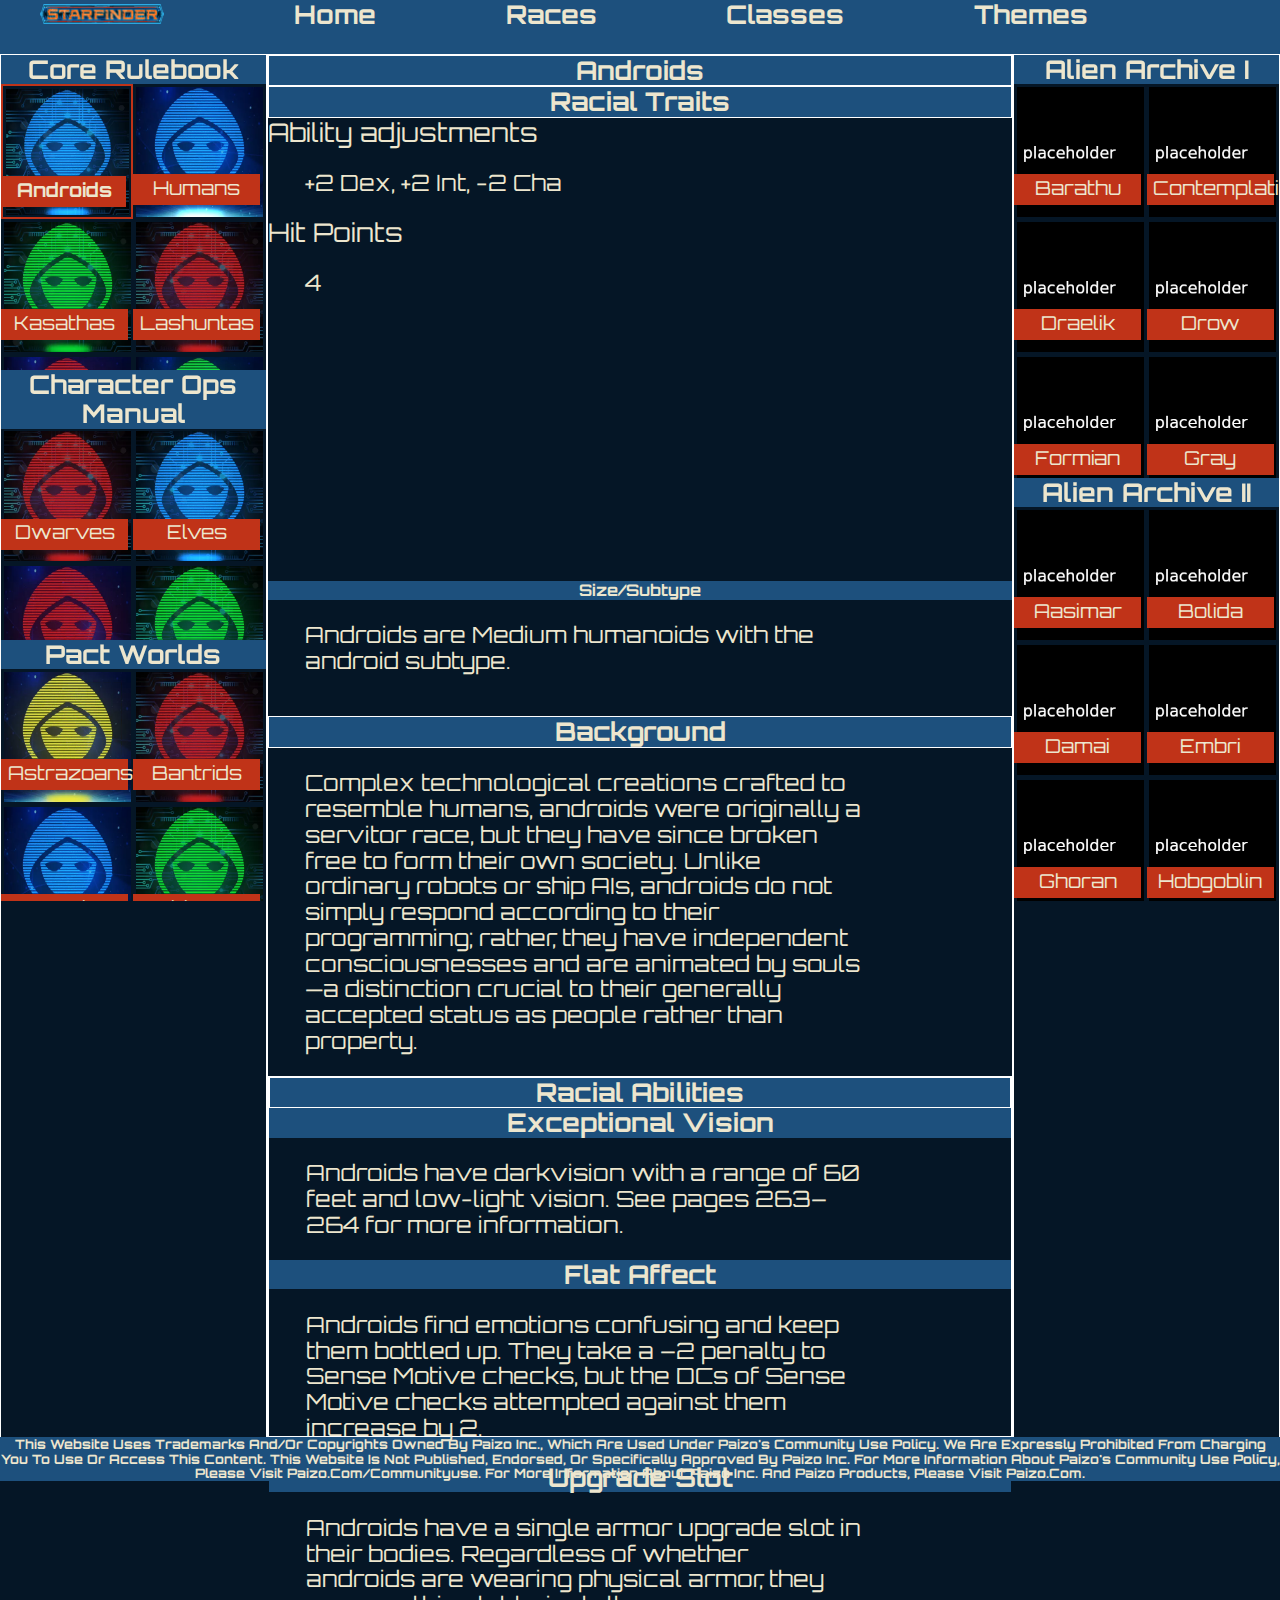
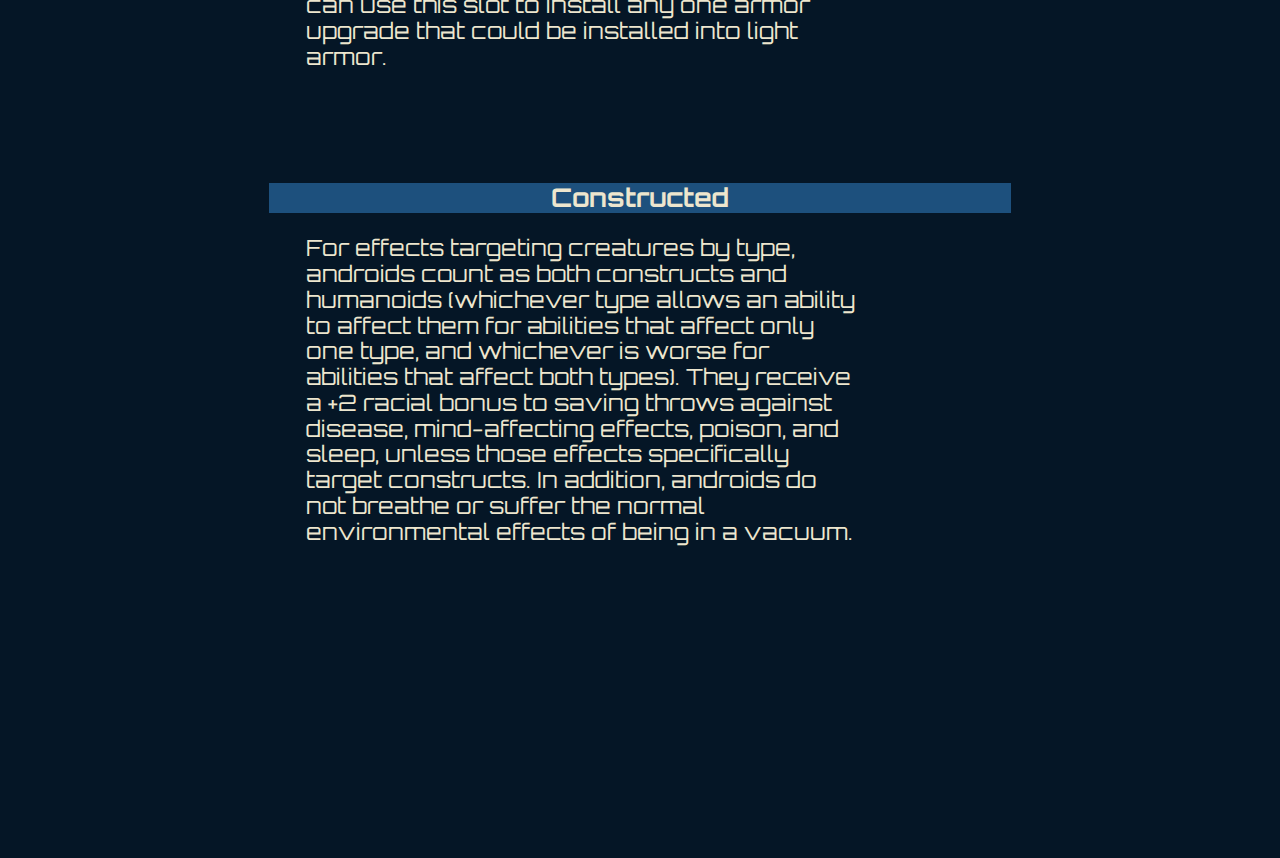
==== commit 3c67c6b9: "paizo terms" ====
--- a/index.html
+++ b/index.html
@@ -1809,5 +1809,11 @@
     </main>
 
     <script type="text/javascript" src="js/main.js"></script>
+    <footer>
+      <h5>
+        This website uses trademarks and/or copyrights owned by Paizo Inc., which are used under Paizo's Community Use Policy. We are expressly prohibited from charging you to use or access this content. This website is not published, endorsed, or specifically approved by Paizo Inc. For more information about Paizo's Community Use Policy, please visit paizo.com/communityuse. For more information about Paizo Inc. and Paizo products, please visit paizo.com.
+      </h5>
+    </footer>
+
   </body>
 </html>
--- a/css/style.css
+++ b/css/style.css
@@ -7,7 +7,7 @@
   box-sizing: border-box;
   text-decoration: none;
   list-style: none;
-  border: 1px solid red;
+  /* border: 1px solid red; */
   font-family: "Orbitron", Arial, Helvetica, sans-serif;
 }
 
@@ -42,6 +42,14 @@
   font-size: 1.6rem;
   text-transform: capitalize;
 }
+h5 {
+  background-color: #1d507d;
+  color: #ede6ce;
+  text-align: center;
+  margin: 0 auto;
+  font-size: 0.8rem;
+  text-transform: capitalize;
+}
 
 .feats-section > span,
 .feats-section > span {
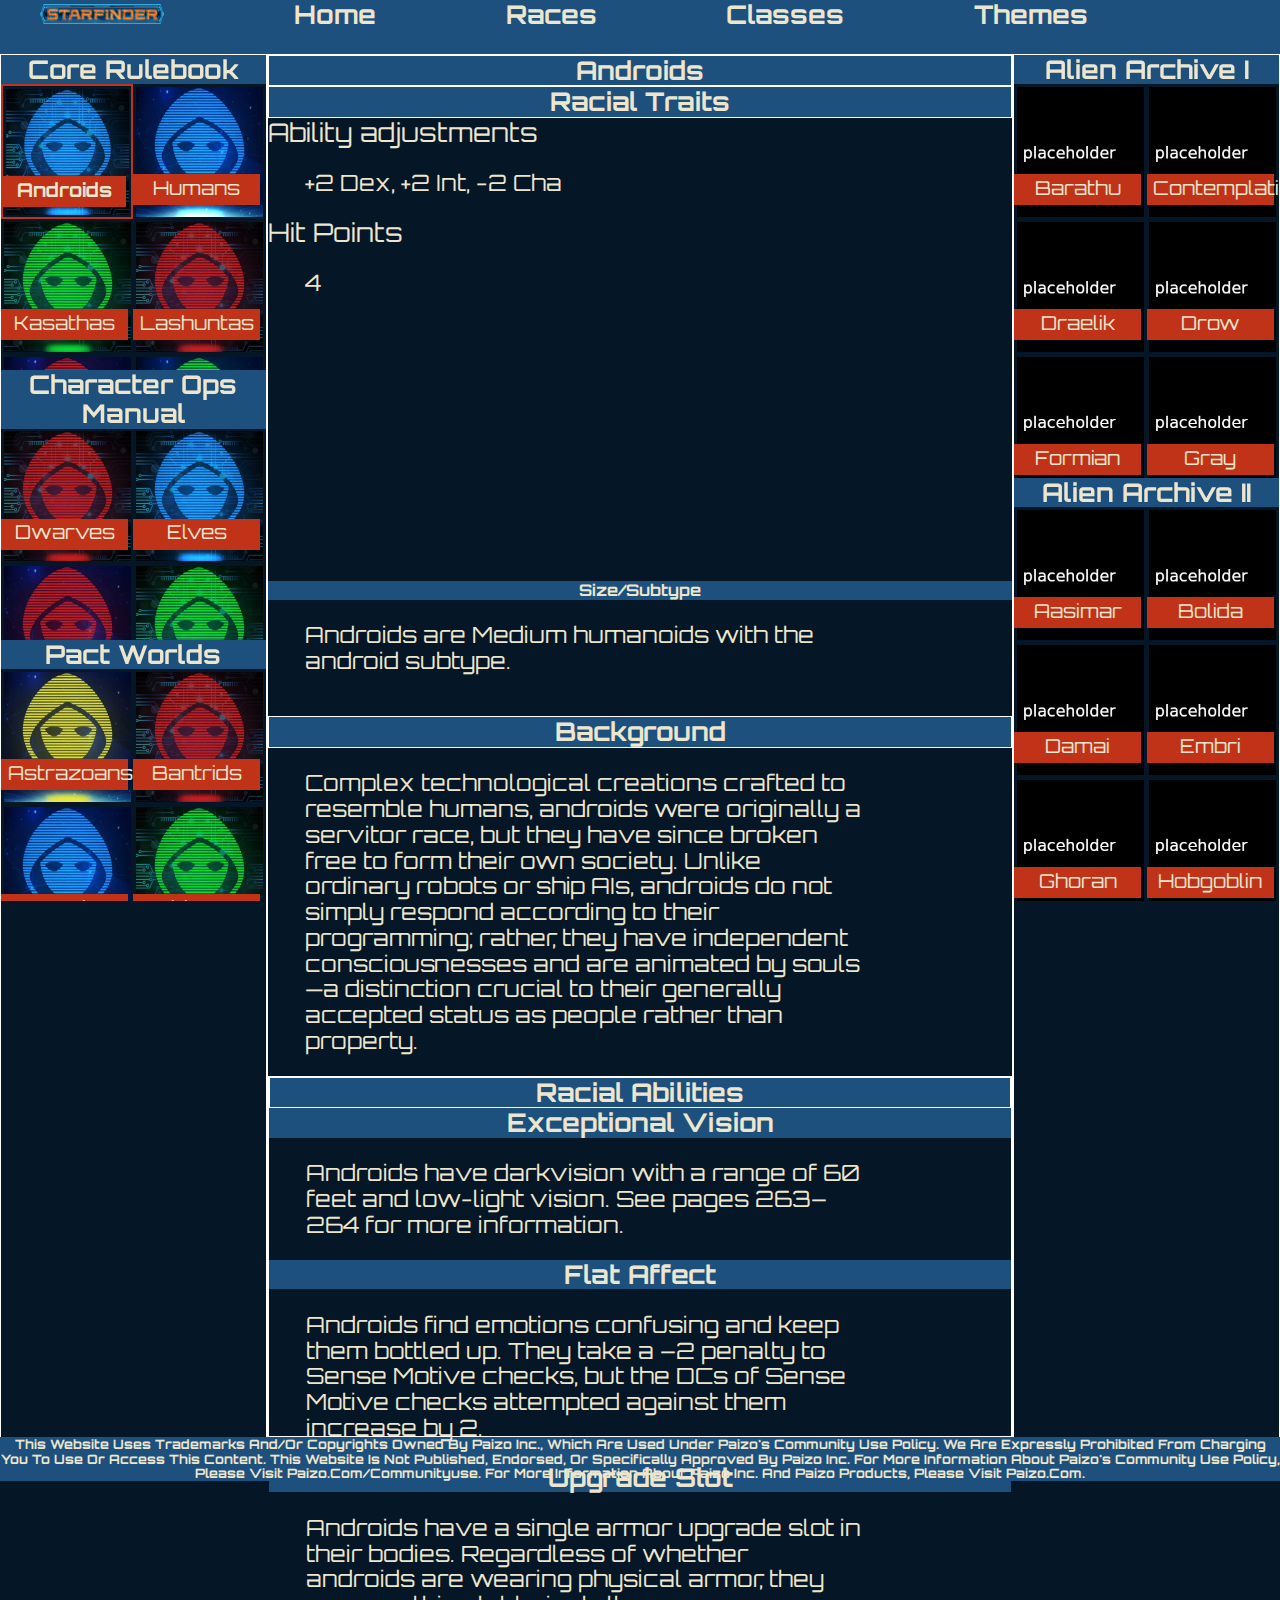
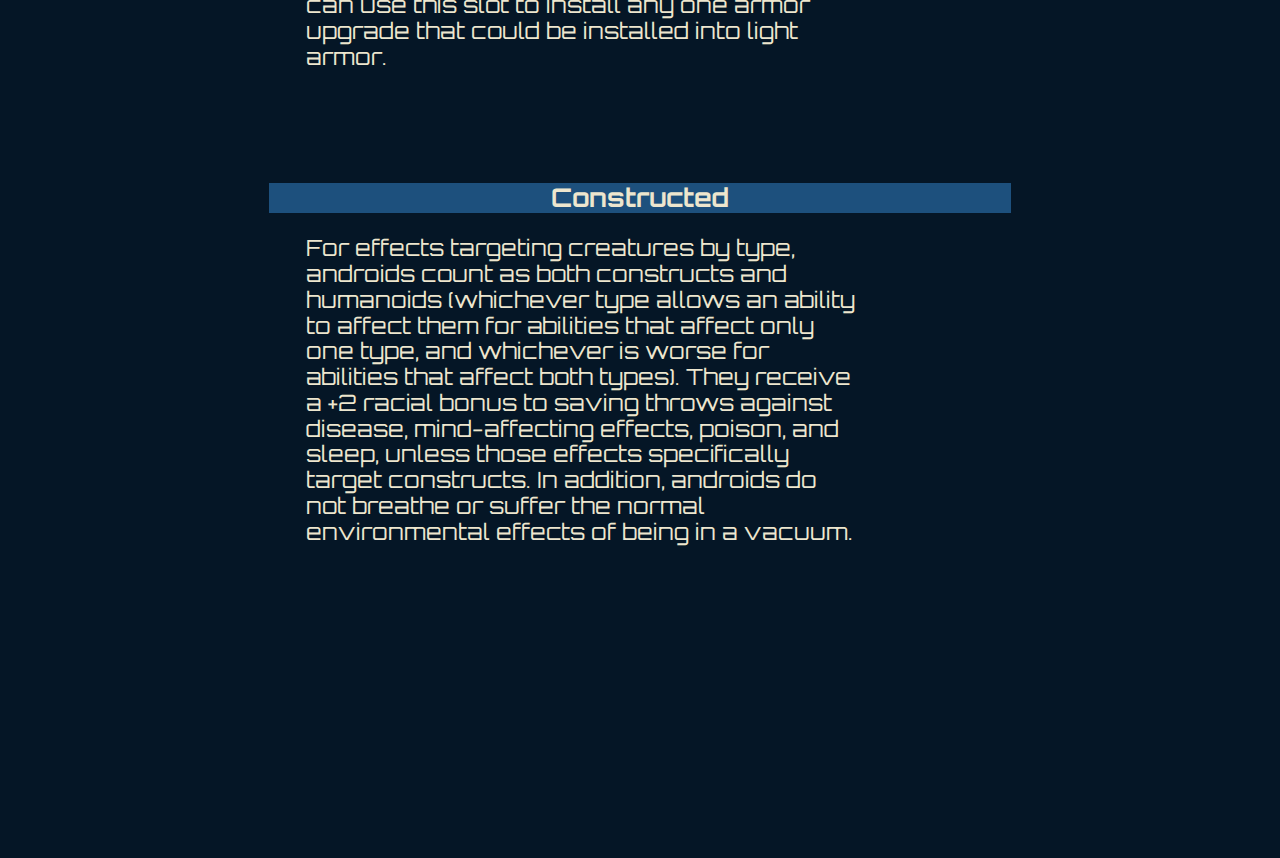
==== commit 6d4d12d3: "new sections added" ====
--- a/index.html
+++ b/index.html
@@ -1650,6 +1650,260 @@
   </section>
 </section>
 <!-- end of strix section-->
+<!-- Start of barathu Section -->
+<section class="info-section hidden" id="barathu-section">
+  <a href="https://aonsrd.com/Races.aspx?ItemName=Barathu%20(Early%20Stage)"
+    ><h1>barathu</h1></a
+  >
+  <section class="content-container-top">
+    <section class="bar-top-left">
+      <section class="stats-top">
+        <h1>Racial Traits</h1>
+        <span>Ability adjustments</span>
+        <p>
+          +2 Con, +2 Wis, -2 Dex
+        </p>
+        <span>Hit Points</strong></span>
+        <p>6</p>
+        <span>Vital Stats</strong></span>
+        <p>
+          <strong>Average Height</strong>  4-6 ft. </br>
+           <strong>Average Weight</strong> 150-250 lbs.</br>
+            <strong>Age of Maturity</strong> 30 years</br>
+            <strong>Maximum Age</strong> 500+3d% years
+        </p>
+      </section>
+    </section>
+    
+    <section class="bar-top-center">
+      <section class="stats-top iframe-container">
+        <iframe src="https://www.youtube.com/embed/lWZMRnPHMyM" title="YouTube video player" frameborder="0" allow="accelerometer; autoplay; clipboard-write; encrypted-media; gyroscope; picture-in-picture" allowfullscreen></iframe> 
+      </section>
+    </section>
+    <section class="bar-top-right">
+      <section class="image-top">
+        <img
+          src="/img/placeholder200x200.png"
+          class="focus-image"
+          alt="Hero Portrait"
+        />
+      </section>
+      <section class="size-subtype">
+        <h2 class="side-heading">Size/Subtype</h2>
+        <p>
+          Early stage barathus are Medium aberrations.
+      </section>
+    </section>
+    <section class="stats-top-last background">
+      <h1>Background</h1>
+
+      <p>
+        Barathus are the sentient apex of Bretheda’s gas-giant ecosystem, blimp-like creatures vaguely reminiscent of jellyfish, with several unusual evolutionary adaptations. The first is their ability to rewrite their own genetic code instinctively and at will, adjusting their own biology to allow them to manufacture a huge array of substances—and even advanced biotechnology— within the crucibles of their own bodies.
+      </p>
+      <p>
+        Yet while this ability makes them quite successful in the Pact Worlds economy, and has deeply influenced their culture’s understanding of wealth and trade, their more notable adaptation is the ability to combine with others of their kind into larger, hive-minded superentities. These mergings create not merely amalgams of their component beings, but entirely new entities with unique and independent consciousnesses, yet which in turn often disband back into their component individuals after a particular need or threat has passed.     
+      </p>
+    </section>
+  </section>
+  <section class="bar-bottom">
+    <h1>Racial Abilities</h1>
+    <section class="stats-bottom feats-section">
+      
+      <h2>Early Stage Adaptation</h2>
+      <p>
+        An early stage barathu’s body is mutable and can adapt to many different situations. Once every 1d4 rounds as a swift action, an early stage barathu can reshape its body and adjust its chemistry to gain one of the following qualities.
+      </p>
+      <p>
+        The adaptation lasts until the beginning of the early stage barathu’s next turn. Unlike more mature barathus, early stage barathus are not generally capable of more complex adaptations.
+      </p>
+      <ul class="ability-list">
+        <span>Upper limb refinements enable the barathu to add an additional amount of damage to melee attacks equal to its Strength modifier.</span><br/><br/>
+        <span>A toughened dermal layer grants its a +1 racial bonus to AC.</span><br/><br/>
+        <span>Developed lower limbs grant it a base speed of 15 feet.</span><br/><br/>
+        <span>Molecular-level modifications grant it resistance 2 against a single energy type (acid, cold, electricity, fire, or sonic).</span><br/><br/>
+        <span>Elongated limbs extend its reach to 10 feet.</span>
+      </ul>  
+    </section>
+    <section class="stats-bottom feats-section">
+      
+      <h2>Floaters</h2>
+      <p>
+        Early stage barathus have a base speed of 0 feet and an extraordinary fly speed of 30 feet with average maneuverability.      </p>
+      <h2>Limited Telepathy</h2>
+      <p>
+        Early stage barathus can communicate telepathically with any creatures within 30 feet with whom they share a language in common.      
+      </p>
+      <h2>Strange Anatomy</h2>
+      <p>
+        Early stage barathus gain a +1 racial bonus to Fortitude saving throws.      </p>
+      <h2>Darkvision</h2>
+      <p>
+        Early stage barathus have darkvision with a range of 60 feet.
+      </p>
+    </section>   
+  </section>
+</section>
+<!-- end of barathu section-->
+<!-- Start of contemplative Section -->
+<section class="info-section hidden" id="contemplative-section">
+  <a href="https://aonsrd.com/Races.aspx?ItemName=Contemplative"
+    ><h1>contemplative</h1></a
+  >
+  <section class="content-container-top">
+    <section class="bar-top-left">
+      <section class="stats-top">
+        <h1>Racial Traits</h1>
+        <span>Ability adjustments</span>
+        <p>
+          +4 Int, +2 Cha, -2 Str, -2 Con
+        </p>
+        <span>Hit Points</strong></span>
+        <p>2</p>
+        <span>Vital Stats</strong></span>
+        <p>
+          <strong>Average Height</strong>  3–4 ft. </br>
+           <strong>Average Weight</strong> 75–125 lbs.</br>
+            <strong>Age of Maturity</strong> 50 years</br>
+            <strong>Maximum Age</strong> 300+3d% years
+        </p>
+      </section>
+    </section>
+    
+    <section class="bar-top-center">
+      <section class="stats-top iframe-container">
+        <iframe src="https://www.youtube.com/embed/lWZMRnPHMyM" title="YouTube video player" frameborder="0" allow="accelerometer; autoplay; clipboard-write; encrypted-media; gyroscope; picture-in-picture" allowfullscreen></iframe> 
+      </section>
+    </section>
+    <section class="bar-top-right">
+      <section class="image-top">
+        <img
+          src="/img/placeholder200x200.png"
+          class="focus-image"
+          alt="Hero Portrait"
+        />
+      </section>
+      <section class="size-subtype">
+        <h2 class="side-heading">Size/Subtype</h2>
+        <p>
+          Contemplatives are Medium monstrous humanoids.
+      </section>
+    </section>
+    <section class="stats-top-last background">
+      <h1>Background</h1>
+
+      <p>
+        The beings known through the Pact Worlds as contemplatives of Ashok were once humanoids of extreme intelligence living on Akiton. Upon unlocking exceptional psychic powers, they deliberately evolved their brains, to the detriment of their bodies. Now, contemplatives float along using telekinesis, their atrophied bodies dangling from pulsating brain-sacs.    </section>
+  </section>
+  <section class="bar-bottom">
+    <h1>Racial Abilities</h1>
+    <section class="stats-bottom feats-section">
+      
+      <h2>Applied Knowledge</h2>
+      <p>
+        Once per day before attempting a skill check or saving throw against a creature, a contemplative can use its bonus for the skill associated with that creature’s type (such as Life Science for an ooze or Mysticism for an outsider) in place of its normal bonus.
+      </p>
+      <h2>Atrophied</h2>
+      <p>
+        A contemplative’s limbs are practically vestigial. A contemplative can manipulate most tools and one-handed weapons (including small arms) without difficulty. A contemplative can’t properly wield a two-handed weapon without dedicating its telekinetic powers to supporting the weapon, and even then it takes a –4 penalty to attack rolls. It also can’t use its spell-like abilities or fly until it is no longer wielding that weapon.      </p>
+      <h2>Psychic Flight</h2>
+      <p>
+        Contemplatives fly supernaturally at a speed of 30 feet with average maneuverability, but their base speed is only 5 feet.      </p>
+
+    </section>
+    <section class="stats-bottom feats-section">
+      
+      <h2>Psychic Senses</h2>
+      <p>
+        Contemplatives have blindsense (thought) out to 30 feet and darkvision to a range of 60 feet.      
+      <h2>Limited Telepathy</h2>
+      <p>
+        Contemplatives have limited telepathy with a range of 30 feet.      </p>
+      
+    </section>   
+  </section>
+</section>
+<!-- end of contemplative section-->
+<!-- Start of draelik Section -->
+<section class="info-section hidden" id="draelik-section">
+  <a href="https://aonsrd.com/Races.aspx?ItemName=Draelik"
+    ><h1>draelik</h1></a
+  >
+  <section class="content-container-top">
+    <section class="bar-top-left">
+      <section class="stats-top">
+        <h1>Racial Traits</h1>
+        <span>Ability adjustments</span>
+        <p>
+          +2 Con, +2 Wis, -2 Cha
+        </p>
+        <span>Hit Points</strong></span>
+        <p>2</p>
+        <span>Vital Stats</strong></span>
+        <p>
+          <strong>Average Height</strong>  3–4 ft. </br>
+           <strong>Average Weight</strong> 75–125 lbs.</br>
+            <strong>Age of Maturity</strong> 50 years</br>
+            <strong>Maximum Age</strong> 300+3d% years
+        </p>
+      </section>
+    </section>
+    
+    <section class="bar-top-center">
+      <section class="stats-top iframe-container">
+        <iframe src="https://www.youtube.com/embed/lWZMRnPHMyM" title="YouTube video player" frameborder="0" allow="accelerometer; autoplay; clipboard-write; encrypted-media; gyroscope; picture-in-picture" allowfullscreen></iframe> 
+      </section>
+    </section>
+    <section class="bar-top-right">
+      <section class="image-top">
+        <img
+          src="/img/placeholder200x200.png"
+          class="focus-image"
+          alt="Hero Portrait"
+        />
+      </section>
+      <section class="size-subtype">
+        <h2 class="side-heading">Size/Subtype</h2>
+        <p>
+          Draeliks are Medium humanoids with the draelik subtype.
+      </section>
+    </section>
+    <section class="stats-top-last background">
+      <h1>Background</h1>
+
+      <p>
+        The Shadari Confederacy lies cloaked deep within an area known as the Kurzach Nebula: an immense cloud of ionized, dingy-colored gases that block most scans and make astrogation difficult. As such, this loose organization houses all manner of fugitives, itinerants, and other scoundrels, and it is led by the inhabitants of Great Shadar, a waterless planet orbiting this system’s dim star. These residents call themselves draeliks, and they are singularly united in support of the Confederacy’s lawless ideals. To outsiders, however, they often seem more beholden to the grotesque sceaduinars: extraplanar creatures from the Negative Energy Plane, and the main figures of the most prominent draelik faith.  
+      </p>
+    </section>
+  </section>
+  <section class="bar-bottom">
+    <h1>Racial Abilities</h1>
+    <section class="stats-bottom feats-section">
+      
+      <h2>Darkvision</h2>
+      <p>
+        Draeliks gain darkvision out to 60 feet.
+      </p>
+      <h2>Draelik Magic</h2>
+      <p>
+        Draeliks gain the spells listed below as spell-like abilities. The caster level for these effects is equal to the draelik’s character level.
+        1/day—wisp ally
+        At will—fatigue, ghost sound
+    </section>
+    <section class="stats-bottom feats-section">
+      
+      <h2>Lurker</h2>
+      <p>
+        Draeliks receive a +4 bonus to Stealth checks in dim light or darker conditions.
+      <h2>Necromancy Resistance</h2>
+      <p>
+        Draeliks receive a +2 racial bonus to saving throws against necromancy effects.
+      </p>
+      
+    </section>   
+  </section>
+</section>
+<!-- end of draelik section-->
+
       <section class="gallery-container">
         <section>
           <section class="image-gallery alien-archive-one">
--- a/css/style.css
+++ b/css/style.css
@@ -315,6 +315,11 @@
   border: 2px solid #c03318;
 }
 
+ul > span {
+  font-size: 1rem;
+  padding: 1rem;
+}
+
 /******************************************
 /* ADDITIONAL STYLES
 /*******************************************/
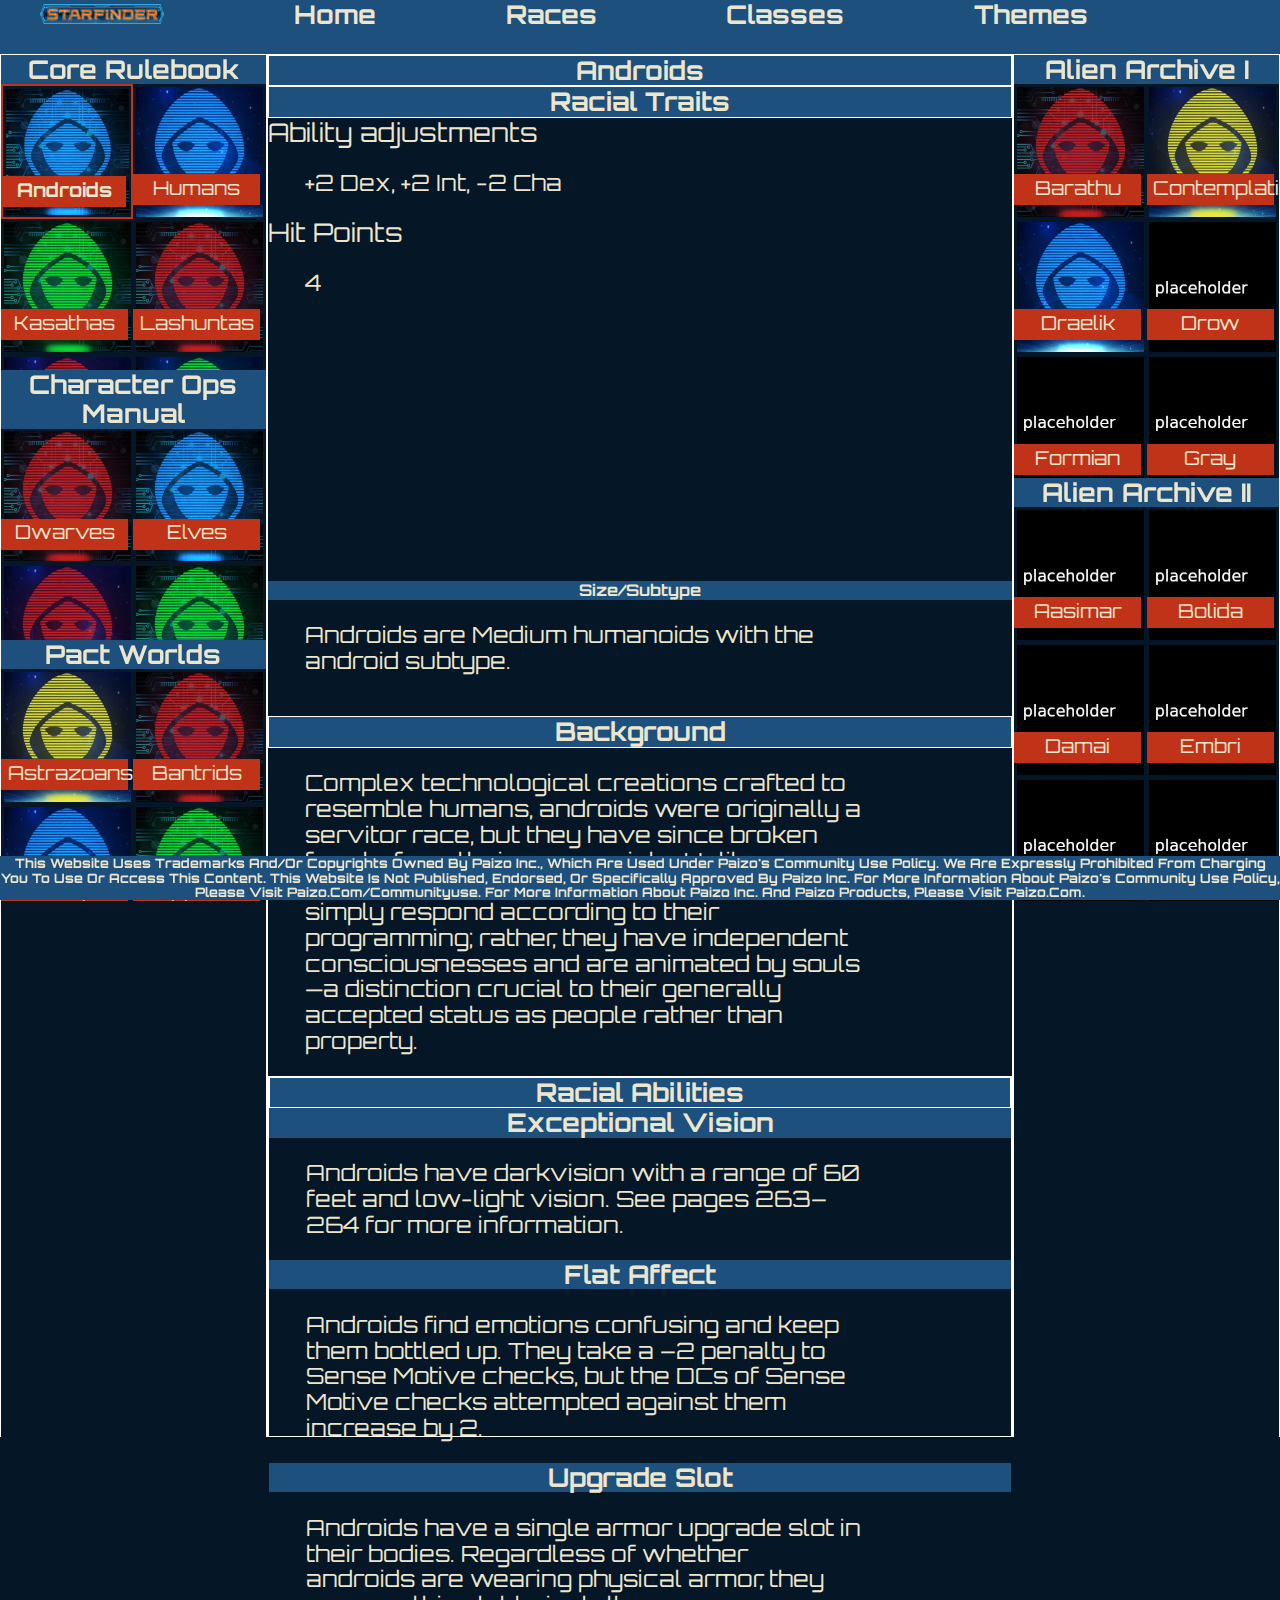
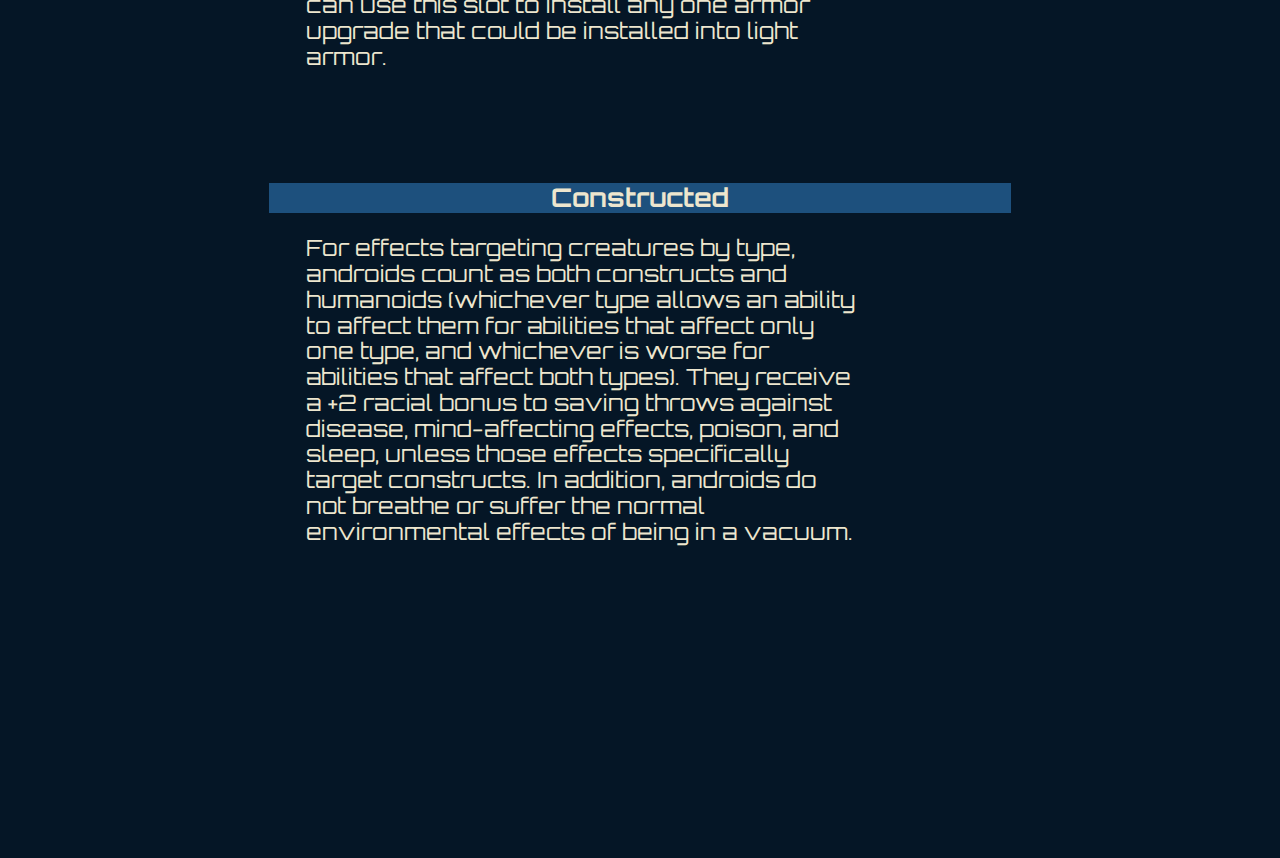
==== commit 813e9105: "minor content update" ====
--- a/index.html
+++ b/index.html
@@ -1683,7 +1683,7 @@
     <section class="bar-top-right">
       <section class="image-top">
         <img
-          src="/img/placeholder200x200.png"
+          src="/img/Mystery_man_red_CB.webp"
           class="focus-image"
           alt="Hero Portrait"
         />
@@ -1777,7 +1777,7 @@
     <section class="bar-top-right">
       <section class="image-top">
         <img
-          src="/img/placeholder200x200.png"
+          src="/img/Mystery_man_yellow_SH.webp"
           class="focus-image"
           alt="Hero Portrait"
         />
@@ -1856,7 +1856,7 @@
     <section class="bar-top-right">
       <section class="image-top">
         <img
-          src="/img/placeholder200x200.png"
+          src="/img/Mystery_man_blue_SH.webp"
           class="focus-image"
           alt="Hero Portrait"
         />
@@ -1910,16 +1910,16 @@
             <h2 class="side-heading">Alien Archive I</h2>
             <aside>
               <section class="image-container" id="barathu">
-                <img src="img/placeholder200x200.png" alt="barathu" />
+                <img src="/img/Mystery_man_red_CB.webp" alt="barathu" />
                 <label for="barathu" class="after">barathu</label>
               </section>
               <section class="image-container" id="contemplative">
-                <img src="img/placeholder200x200.png" alt="contemplative" />
+                <img src="/img/Mystery_man_yellow_SH.webp" alt="contemplative" />
                 <label for="contemplative" class="after">contemplative</label>
                 <span></span>
               </section>
               <section class="image-container" id="draelik">
-                <img src="img/placeholder200x200.png" alt="draelik" />
+                <img src="/img/Mystery_man_blue_SH.webp" alt="draelik" />
                 <label for="draelik" class="after">draelik</label>
               </section>
               <section class="image-container" id="drow">
--- a/css/style.css
+++ b/css/style.css
@@ -64,9 +64,12 @@
   padding: 0 0 0 5%;
 }
 
-a:link {
+a:link,
+a:active,
+a:hover,
+a:visited {
   text-decoration: none;
-  color: inherit;
+  color: white;
 }
 
 /******************************************
@@ -296,6 +299,12 @@
   text-transform: capitalize;
 }
 
+footer {
+  position: fixed;
+  z-index: 5;
+  bottom: 0;
+}
+
 /***
 *
 *  Image Gallery
@@ -313,11 +322,6 @@
 .selected-thumb {
   font-weight: bold;
   border: 2px solid #c03318;
-}
-
-ul > span {
-  font-size: 1rem;
-  padding: 1rem;
 }
 
 /******************************************
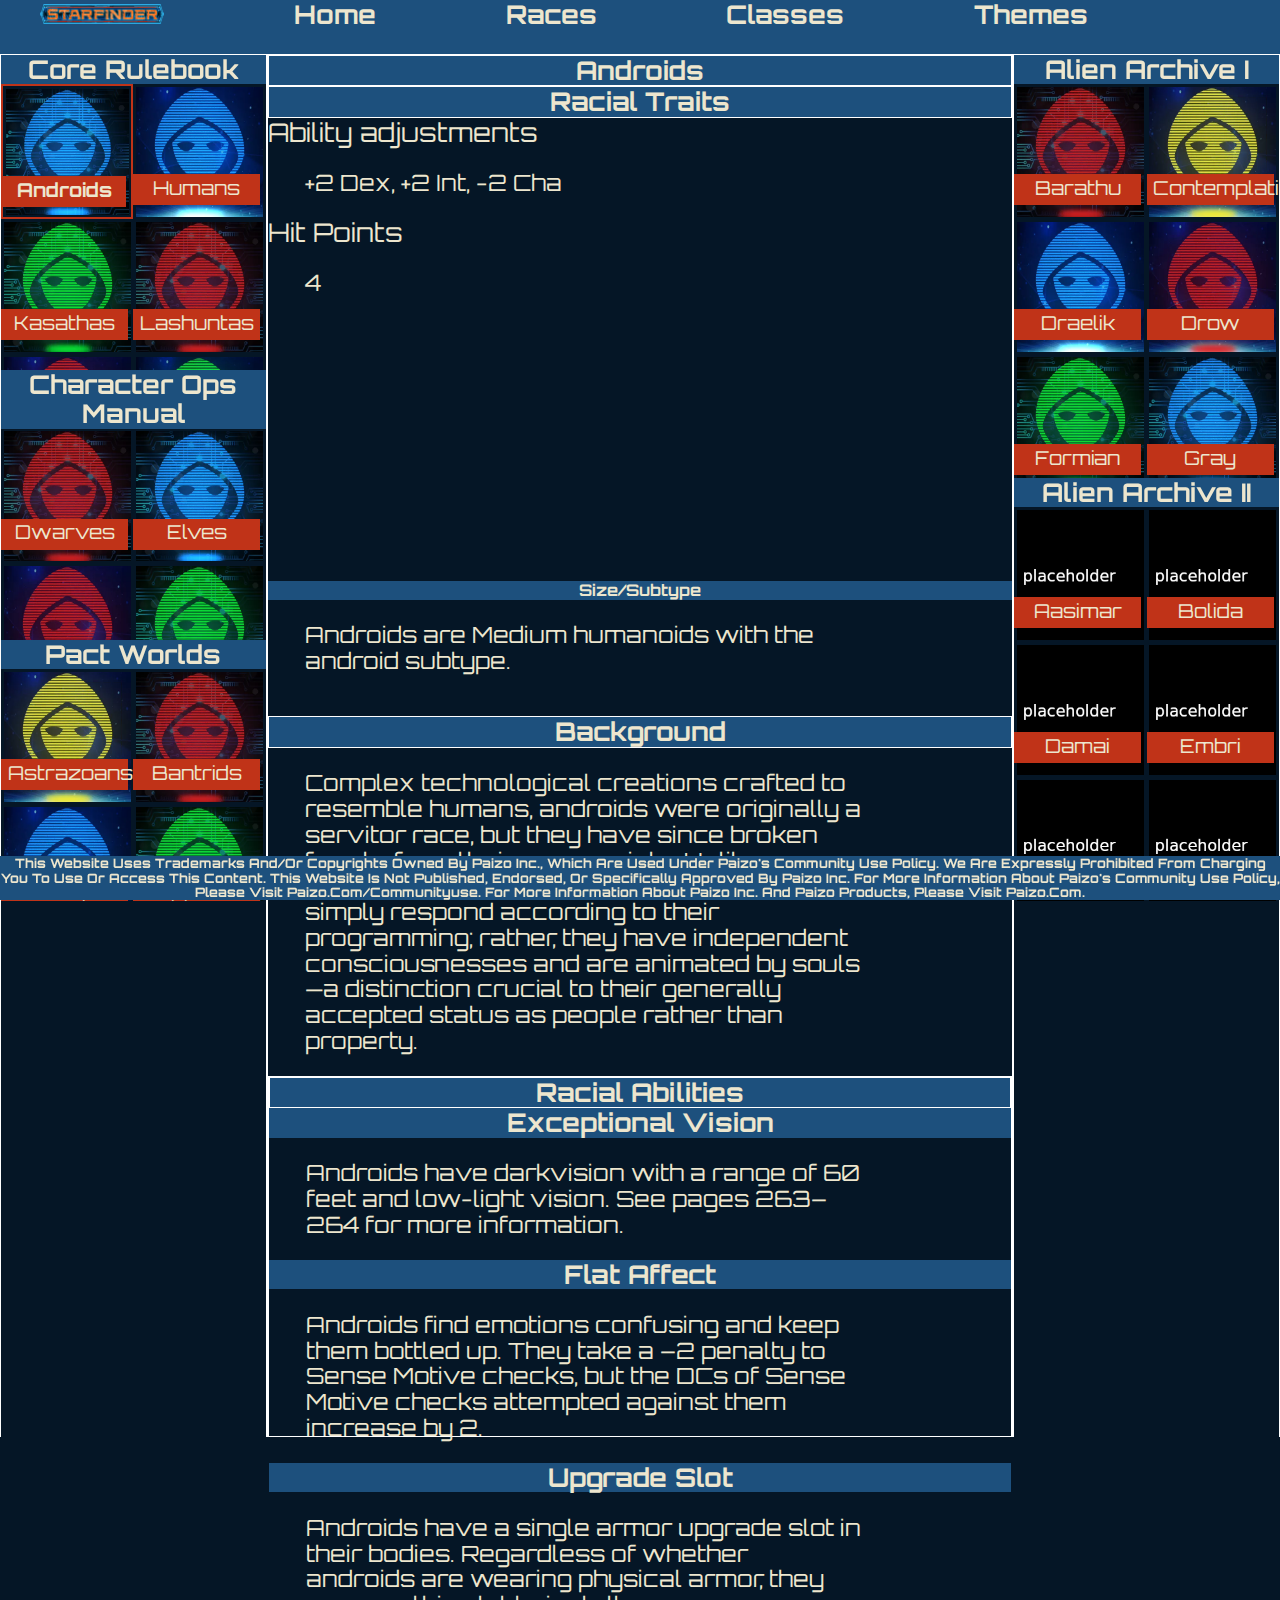
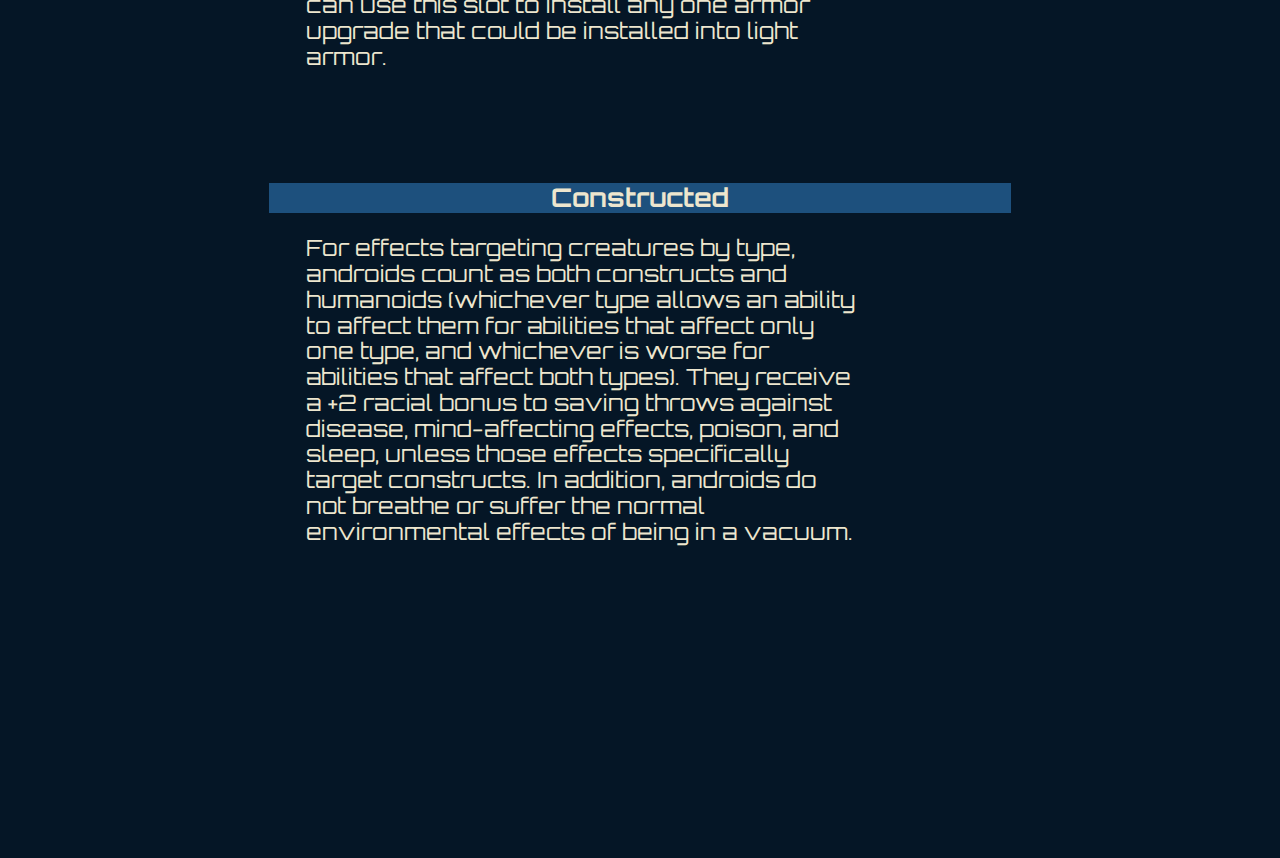
==== commit 91d09727: "content update" ====
--- a/index.html
+++ b/index.html
@@ -385,6 +385,7 @@
         <h2 class="side-heading">Size/Subtype</h2>
         <p>
           Lashuntas are Medium humanoids with the lashunta subtype.
+        </p>
       </section>
     </section>
     <section class="stats-top-last background">
@@ -462,6 +463,7 @@
         <h2 class="side-heading">Size/Subtype</h2>
         <p>
           Shirrens are Medium humanoids with the shirren subtype.
+        </p>
       </section>
     </section>
     <section class="stats-top-last background">
@@ -539,6 +541,7 @@
         <h2 class="side-heading">Size/Subtype</h2>
         <p>
           Vesk are Medium humanoids with the vesk subtype.
+        </p>
       </section>
     </section>
     <section class="stats-top-last background">
@@ -617,6 +620,7 @@
         <h2 class="side-heading">Size/Subtype</h2>
         <p>
           Ysoki are Small humanoids with the ysoki subtype.
+        </p>
       </section>
     </section>
     <section class="stats-top-last background">
@@ -695,6 +699,7 @@
         <h2 class="side-heading">Size/Subtype</h2>
         <p>
           Dwarves are Medium humanoids with the dwarf subtype.
+        </p>
       </section>
     </section>
     <section class="stats-top-last background">
@@ -777,6 +782,7 @@
         <h2 class="side-heading">Size/Subtype</h2>
         <p>
           Elves are Medium humanoids with the elf subtype.
+        </p>
       </section>
     </section>
     <section class="stats-top-last background">
@@ -857,6 +863,7 @@
         <h2 class="side-heading">Size/Subtype</h2>
         <p>
           Gnomes are Small humanoids with the gnome subtype.
+        </p>
       </section>
     </section>
     <section class="stats-top-last background">
@@ -936,6 +943,7 @@
         <h2 class="side-heading">Size/Subtype</h2>
         <p>
           Half-elves are Medium humanoids with both the elf and human subtypes.
+        </p>
       </section>
     </section>
     <section class="stats-top-last background">
@@ -1015,6 +1023,7 @@
         <h2 class="side-heading">Size/Subtype</h2>
         <p>
           Halflings are Small humanoids with the halfling subtype.
+        </p>
       </section>
     </section>
     <section class="stats-top-last background">
@@ -1186,6 +1195,7 @@
         <h2 class="side-heading">Size/Subtype</h2>
         <p>
           Astrazoans are Medium aberrations with the shapechanger subtype.
+        </p>
       </section>
     </section>
     <section class="stats-top-last background">
@@ -1270,6 +1280,7 @@
         <h2 class="side-heading">Size/Subtype</h2>
         <p>
           Bantrids are Small aberrations.
+        </p>
       </section>
     </section>
     <section class="stats-top-last background">
@@ -1355,6 +1366,7 @@
         <h2 class="side-heading">Size/Subtype</h2>
         <p>
           Borais are Medium undead, but they do not gain normal undead immunities.
+        </p>
       </section>
     </section>
     <section class="stats-top-last background">
@@ -1439,13 +1451,23 @@
         <h2 class="side-heading">Size/Subtype</h2>
         <p>
           Khizars are Medium humanoids with the khizar and plantlike subtypes.
+        </p>
       </section>
     </section>
     <section class="stats-top-last background">
       <h1>Background</h1>
 
       <p>
-        Khizars are Medium humanoids with the khizar and plantlike subtypes.
+        Plantlike humanoids, the solemn khizars live in harmony with the natural environment, and many strive to protect the wilderness areas they inhabit. While this often brings them into conflict with other species and cultures, khizars are eager to learn about others’ ways in an effort to understand them.
+      </p>
+      <p>
+        Khizars are humanoids with two arms, two legs, vestigial vines on their backs, and greenish-brown skin of tough cellulose fiber. They have hydrostatic skeletal structures and bleed a thick sap-like liquid if cut. Their limbs end in rootlike tendrils with some manipulative ability, but these are clumsier than a humanoid’s fingers. Khizars’ heads are actually complex seedpods; these tough, translucent membranes over woody latticeworks contain phosphorescent seed clusters that glow softly through the papery membrane, giving the species the nickname “lanternfolk.” The color of this glow shifts as khizars experience different emotions, and canny observers can tell khizars’ mood before they convey a word. Lacking mouths, khizars “taste” things by touching or handling them with their digits.
+      </p>
+      <p>
+        Originating in the wild expanses of the untamed continent Ukulam on Castrovel, khizars developed from carrionfeeding plants that used slow movement and crude empathic senses to find dying animals to feed on. They eventually grew to have full-fledged societies, though they hardly approach the population numbers of elves, formians, or lashuntas. With space travel becoming more common, some khizars have relocated to the Ice Wells of Aballon to protect those natural spaces from the native robots’ encroaching megaplexes.
+      </p>
+      <p>
+        Khizars have a strong sense of individuality, but they maintain no gender or cultural divisions based on appearance, caste, wealth, or other indicators. The only things ancient khizars competed over were food sources and having new and novel experiences, and they tended to solve competitions over the former by embracing the latter. Khizars tend to be very protective of the natural spaces where they live, sometimes resulting in violent clashes, and many have recently joined or allied with the Xenowardens in defense of certain worlds. Khizars are oblivious to many physical differences in other species, so they judge people by their actions rather than their appearances.
       </p>
     </section>
   </section>
@@ -1526,6 +1548,7 @@
         <h2 class="side-heading">Size/Subtype</h2>
         <p>
           SROs are Small or Medium constructs with the technological subtype
+        </p>
       </section>
     </section>
     <section class="stats-top-last background">
@@ -1607,6 +1630,7 @@
         <h2 class="side-heading">Size/Subtype</h2>
         <p>
           Strix are Medium humanoids with the strix subtype.
+        </p>
       </section>
     </section>
     <section class="stats-top-last background">
@@ -1677,7 +1701,7 @@
     
     <section class="bar-top-center">
       <section class="stats-top iframe-container">
-        <iframe src="https://www.youtube.com/embed/lWZMRnPHMyM" title="YouTube video player" frameborder="0" allow="accelerometer; autoplay; clipboard-write; encrypted-media; gyroscope; picture-in-picture" allowfullscreen></iframe> 
+        <iframe src="https://www.youtube.com/embed/0cVB4f9-R58" title="YouTube video player" frameborder="0" allow="accelerometer; autoplay; clipboard-write; encrypted-media; gyroscope; picture-in-picture" allowfullscreen></iframe> 
       </section>
     </section>
     <section class="bar-top-right">
@@ -1692,6 +1716,7 @@
         <h2 class="side-heading">Size/Subtype</h2>
         <p>
           Early stage barathus are Medium aberrations.
+        </p>
       </section>
     </section>
     <section class="stats-top-last background">
@@ -1771,7 +1796,7 @@
     
     <section class="bar-top-center">
       <section class="stats-top iframe-container">
-        <iframe src="https://www.youtube.com/embed/lWZMRnPHMyM" title="YouTube video player" frameborder="0" allow="accelerometer; autoplay; clipboard-write; encrypted-media; gyroscope; picture-in-picture" allowfullscreen></iframe> 
+        <iframe src="https://www.youtube.com/embed/ktRwl_q0NWE" title="YouTube video player" frameborder="0" allow="accelerometer; autoplay; clipboard-write; encrypted-media; gyroscope; picture-in-picture" allowfullscreen></iframe> 
       </section>
     </section>
     <section class="bar-top-right">
@@ -1786,6 +1811,7 @@
         <h2 class="side-heading">Size/Subtype</h2>
         <p>
           Contemplatives are Medium monstrous humanoids.
+        </p>
       </section>
     </section>
     <section class="stats-top-last background">
@@ -1850,7 +1876,7 @@
     
     <section class="bar-top-center">
       <section class="stats-top iframe-container">
-        <iframe src="https://www.youtube.com/embed/lWZMRnPHMyM" title="YouTube video player" frameborder="0" allow="accelerometer; autoplay; clipboard-write; encrypted-media; gyroscope; picture-in-picture" allowfullscreen></iframe> 
+        <iframe src="https://www.youtube.com/embed/DLgCMzBKXCw" title="YouTube video player" frameborder="0" allow="accelerometer; autoplay; clipboard-write; encrypted-media; gyroscope; picture-in-picture" allowfullscreen></iframe> 
       </section>
     </section>
     <section class="bar-top-right">
@@ -1865,6 +1891,7 @@
         <h2 class="side-heading">Size/Subtype</h2>
         <p>
           Draeliks are Medium humanoids with the draelik subtype.
+        </p>
       </section>
     </section>
     <section class="stats-top-last background">
@@ -1903,7 +1930,315 @@
   </section>
 </section>
 <!-- end of draelik section-->
-
+<!-- Start of drow Section -->
+<section class="info-section hidden" id="drow-section">
+  <a href="https://aonsrd.com/Races.aspx?ItemName=drow"
+    ><h1>drow</h1></a
+  >
+  <section class="content-container-top">
+    <section class="bar-top-left">
+      <section class="stats-top">
+        <h1>Racial Traits</h1>
+        <span>Ability adjustments</span>
+        <p>
+          +2 Dex, +2 Cha, -2 Con
+        </p>
+        <span>Hit Points</strong></span>
+        <p>4</p>
+        <span>Vital Stats</strong></span>
+        <p>
+          <strong>Average Height</strong>  5-1/2 to 6-1/2 ft. </br>
+           <strong>Average Weight</strong> 100–150 lbs.</br>
+            <strong>Age of Maturity</strong> 100 years</br>
+            <strong>Maximum Age</strong> 350+4d% years
+        </p>
+      </section>
+    </section> 
+    <section class="bar-top-center">
+      <section class="stats-top iframe-container">
+        <iframe src="https://www.youtube.com/embed/zWcDS6qpMmM" title="YouTube video player" frameborder="0" allow="accelerometer; autoplay; clipboard-write; encrypted-media; gyroscope; picture-in-picture" allowfullscreen></iframe> 
+      </section>
+    
+    </section>
+    <section class="bar-top-right">
+      <section class="image-top">
+    
+        <img
+          src="/img/Mystery_man_yellow_SH.webp"
+          class="focus-image"
+          alt="Hero Portrait"
+        />
+    
+      </section>
+      <section class="size-subtype">
+    
+        <h2 class="side-heading">Size/Subtype</h2>
+        <p>
+          Drow are Medium humanoids with the elf subtype.
+        </p>
+    
+        </section>
+    
+    </section>
+    <section class="stats-top-last background">
+      <h1>Background</h1>
+
+      <p>
+        With purple skin and white hair, drow are physically beautiful but merciless. Common drow form the majority of civilian and military forces and are governed by more powerful drow nobles. This strictly matriarchal culture leaves few opportunities for a common male, and training as an enforcer for a noble house or arms dealer is one of only a few ways a drow male can secure a somewhat comfortable life—if not necessarily a long one.      </p> 
+      <p>
+        Drow are ruthless opponents, having no qualms about setting ambushes or luring enemies to locations where they have the upper hand. They regard ideals such as fairness and honor as pathetic gestures of lesser races, and consider all who hold such beliefs deserving of exploitation. Drow have no compunction about using other races as slaves and minions, using them as cannon fodder when exploring potentially dangerous new locations or as a line of defense that allows drow to flee to safety when an encounter turns against them.
+      </p> 
+
+    </section>
+
+  </section>
+  <section class="bar-bottom">
+    <h1>Racial Abilities</h1>
+    <section class="stats-bottom feats-section">
+      
+      <h2>Darkvision</h2>
+      <p>
+        Drow have darkvision with a range of 60 feet.
+      </p>
+      <h2>Drow Immunities</h2>
+      <p>
+        Drow are immune to magical sleep effects and receive a +2 racial bonus to saving throws against enchantment spells and effects.
+      </p>
+      <h2>Keen Senses</h2>
+      <p>
+        Drow receive a +2 racial bonus to their Perception checks.
+      </p>
+      <h2>Light Blindness</h2>
+      <p>
+        A drow exposed to bright light is blinded for 1 round, and dazzled as long as she remains in areas of bright light.
+      </p>
+
+    </section>
+    <section class="stats-bottom feats-section">
+      
+      <h2>Drow Magic</h2>
+      <p>
+        Drow gain the following spell-like abilities. The caster level for these effects is equal to the drow’s level.
+      </p>
+      <p>
+         <strong>At will—</strong> dancing lights, detect magic
+      </p>
+      <p>
+        In addition, drow count as having the Minor Psychic Power feat for the purpose of meeting prerequisites, and if a drow takes the Psychic Power feat, she can add the drow noble’s limning light supernatural ability to the list of spell-like abilities available to her.
+      </p>
+      <p>
+       <strong>Limning Light:</strong>  As a standard action, a drow noble can cause all creatures and objects in a 5-foot-radius burst to shed a pale glow. Creatures outlined by the limning light take a –20 penalty to Stealth checks and don’t benefit from the concealment usually provided by darkness. If an affected creature is benefiting from an effect such as invisibility, all others within line of sight of it become aware of its location (see page 260 of the Starfinder Core Rulebook). This effect lasts for a number of minutes equal to the drow level. This ability has a range of 100 feet.
+      </p>
+
+    </section>   
+  </section>
+</section>
+<!-- end of drow section-->
+<!-- Start of formian Section -->
+<section class="info-section hidden" id="formian-section">
+  <a href="https://aonsrd.com/Races.aspx?ItemName=formian"
+    ><h1>formian</h1></a
+  >
+  <section class="content-container-top">
+    <section class="bar-top-left">
+      <section class="stats-top">
+        <h1>Racial Traits</h1>
+        <span>Ability adjustments</span>
+        <p>
+          +2 Str, +2 Con, -2 Wis
+        </p>
+        <span>Hit Points</strong></span>
+        <p>4</p>
+        <span>Vital Stats</strong></span>
+        <p>
+          <strong>Average Height</strong>  6–8 ft. </br>
+           <strong>Average Weight</strong> 150–250 lbs.</br>
+            <strong>Age of Maturity</strong> 1 years</br>
+            <strong>Maximum Age</strong> 15+1d10  years
+        </p>
+      </section>
+    </section> 
+    <section class="bar-top-center">
+      <section class="stats-top iframe-container">
+        <iframe src="https://www.youtube.com/embed/_w6_RKD-Xo0" title="YouTube video player" frameborder="0" allow="accelerometer; autoplay; clipboard-write; encrypted-media; gyroscope; picture-in-picture" allowfullscreen></iframe> 
+      </section>
+    
+    </section>
+    <section class="bar-top-right">
+      <section class="image-top">
+    
+        <img
+          src="/img/Mystery_man_green_CB.webp"
+          class="focus-image"
+          alt="Hero Portrait"
+        />
+    
+      </section>
+      <section class="size-subtype">
+    
+        <h2 class="side-heading">Size/Subtype</h2>
+        <p>
+          Formians are Medium monstrous humanoids.
+        </p>
+    
+        </section>
+    
+    </section>
+    <section class="stats-top-last background">
+      <h1>Background</h1>
+
+      <p>
+        Formians resemble giant ants with humanoid upper bodies, and carve their chitinous plates with insignias reflecting their individual names and achievements. Members of a hive all share a telepathic link, allowing them to coordinate efficiently.
+      </p> 
+      <p>
+        Within a hive are castes specialized to particular tasks. The queen leads the hive and is its sole means of propagation, while castes like the aristocratic myrmarchs and mercantile taskmasters direct lower castes like warriors and workers.
+      </p> 
+      <p>
+        Formian workers are the backbone of hive labor and hatched in large clutches-many workers never gain a name beyond their number within the clutch. While strong, they typically flee combat unless ordered to fight. Formian warriors, by contrast, are fierce sterile females, each with a stronger individual identity to allow for more effective battle tactics. This individualism makes warriors more likely to chafe under strict hive hierarchies, and these are the formians most likely to set out on their own.
+      </p> 
+      <p>
+        Formians are most common on Castrovel. For millennia they sought to eradicate the lashunta, their traditional foes, but their queens now instead focus on adopting other species’ technology to industrialize their traditional hive societies.
+      </p> 
+
+    </section>
+
+  </section>
+  <section class="bar-bottom">
+    <h1>Racial Abilities</h1>
+    <section class="stats-bottom feats-section">
+      
+      <h2>Formian Sensesn</h2>
+      <p>
+        Formians have darkvision with a range of 60 feet, and they have blindsense (scent) with a range of 30 feet.
+      </p>
+      <h2>Limited Telepathy</h2>
+      <p>
+        Formians can communicate telepathically with any creatures within 30 feet with whom they share a language.
+      </p>
+
+    </section>
+    <section class="stats-bottom feats-section">
+      
+      <h2>Natural Weapons</h2>
+      <p>
+        Formians are always considered armed. They can deal 1d3 lethal piercing damage with unarmed strikes, and those attacks don’t count as archaic. Formians gain a unique weapon specialization with their natural weapons at 3rd level, allowing them to add 1-1/2 × their character level to their damage rolls for their natural weapons (instead of just adding their character level).
+      </p>
+      <h2>Sonic Resistance</h2>
+      <p>
+        Thanks to the chitinous plates that cover them, formians have sonic resistance 5.
+      </p>
+      
+
+    </section>   
+  </section>
+</section>
+<!-- end of formian section-->
+<!-- Start of gray Section -->
+<section class="info-section hidden" id="gray-section">
+  <a href="https://aonsrd.com/Races.aspx?ItemName=gray"
+    ><h1>gray</h1></a
+  >
+  <section class="content-container-top">
+    <section class="bar-top-left">
+      <section class="stats-top">
+        <h1>Racial Traits</h1>
+        <span>Ability adjustments</span>
+        <p>
+          +4 Int, -2 Str
+        </p>
+        <span>Hit Points</strong></span>
+        <p>2</p>
+        <span>Vital Stats</strong></span>
+        <p>
+          <strong>Average Height</strong>  2–4 ft. </br>
+           <strong>Average Weight</strong> 30–60 lbs.</br>
+            <strong>Age of Maturity</strong> 25 years</br>
+            <strong>Maximum Age</strong> 400+4d%  years
+        </p>
+      </section>
+    </section> 
+    <section class="bar-top-center">
+      <section class="stats-top iframe-container">
+        <iframe src="https://www.youtube.com/embed/G_zUqgOG6PU" title="YouTube video player" frameborder="0" allow="accelerometer; autoplay; clipboard-write; encrypted-media; gyroscope; picture-in-picture" allowfullscreen></iframe> 
+      </section>
+    
+    </section>
+    <section class="bar-top-right">
+      <section class="image-top">
+    
+        <img
+          src="/img/Mystery_man_blue_CB.webp"
+          class="focus-image"
+          alt="Hero Portrait"
+        />
+    
+      </section>
+      <section class="size-subtype">
+    
+        <h2 class="side-heading">Size/Subtype</h2>
+        <p>
+          Grays are Small humanoids with the gray subtype.
+        </p>
+    
+        </section>
+    
+    </section>
+    <section class="stats-top-last background">
+      <h1>Background</h1>
+
+      <p>
+        No one knows what planet or even galaxy the grays call home, but reports of their unnerving abductions, nightmarish paralysis, and mysterious experiments have been collected from countless worlds for as long as starships have sailed in the dark spaces of the universe. Such reports are fragmentary and unreliable, offered by victims recounting hazy memories of enduring various procedures under clinically bright lights or waking in cramped and lightless confinement, and do little to explain the methodology or goals of their captors. Those captors, though, have much in common no matter the specific circumstances or the species of the victim: an otherworldly presence, condescending interactions, and a sinister disregard for the agency and dignity of those they take as subjects for their experiments.
+      </p> 
+      <p>
+        Grays communicate only telepathically, even among their own kind. Their faces and glassy black eyes show little emotion or reaction, and while graceful, they usually move with deliberate intention, often spending several moments in thought before committing to an action or movement. This inscrutability renders them enigmatic and disturbing to most other races.
+      </p> 
+      <p>
+        Little is known about the grays’ motivations, and to date no efforts have been successful at establishing diplomatic relationships with them. However, their goals appear to center around the search for information, rather than conquest. Victims of their paralytic abductions are almost always returned mostly unharmed, though the sudden appearance of a series of scars or an inexplicable implant undermines the effects of the grays’ ability to erase memories of the experience. Researchers wonder at the end goals of this accumulation of knowledge and what purposes the information gleaned may serve in the meantime. Some fringe scientists believe grays are preparing for an eventual all-out invasion, while others posit they are simply curious about us, but their alien mindsets lead them to sate this inquisitiveness in disturbing ways.
+      </p> 
+      <p>
+        Once rare enough that reports of their abductions were written off as conspiracy and delusion, encounters with grays have become disturbingly more common with the advent of Drift travel. Their sleek, disk-shaped starships lurk in the dark corners of the Drift, appearing seemingly out of nowhere to confront vessels with inattentive or unwary crews. Much like the grays themselves, their ships are designed less for offense and more for evading and subduing their targets, employing tractor beams and EMP weapons to disable and control a vessel, preserving its crew as test subjects. Such captives find themselves unable to move, held under brilliant lights, their captors mere silhouettes as their thoughts and memories are sifted under the gray’s psychic touch.
+      </p> 
+
+    </section>
+
+  </section>
+  <section class="bar-bottom">
+    <h1>Racial Abilities</h1>
+    <section class="stats-bottom feats-section">
+      
+      <h2>Darkvision</h2>
+      <p>
+        Grays have darkvision with a range of 60 feet.
+      </p>
+
+      <h2>Gray Magic</h2>
+      <p>
+        Grays gain the following spell-like abilities. The caster level for these effects is equal to the gray’s level.
+      </p>
+      <p>
+        1/day—mind thrust (1st level)
+      </p>
+      <p>
+        At will—daze, telepathic message
+      </p>
+
+    </section>
+    <section class="stats-bottom feats-section">
+      
+      <h2>Phase</h2>
+      <p>
+        A gray can shift itself out of phase with reality as a reaction to gain a 20% miss chance against one attack. A gray can use this ability a number of times per day equal to its Constitution modifier.
+      </p>
+      <h2>Limited Telepathy</h2>
+      <p>
+        Grays have limited telepathy with a range of 30 feet.
+      </p>
+      
+
+    </section>   
+  </section>
+</section>
+<!-- end of gray section-->
       <section class="gallery-container">
         <section>
           <section class="image-gallery alien-archive-one">
@@ -1923,15 +2258,15 @@
                 <label for="draelik" class="after">draelik</label>
               </section>
               <section class="image-container" id="drow">
-                <img src="img/placeholder200x200.png" alt="drow" />
+                <img src="/img/Mystery_man_red_SH.webp" alt="drow" />
                 <label for="drow" class="after">drow</label>
               </section>
               <section class="image-container" id="formian">
-                <img src="img/placeholder200x200.png" alt="formian" />
+                <img src="/img/Mystery_man_green_CB.webp" alt="formian" />
                 <label for="formian" class="after">formian</label>
               </section>
               <section class="image-container" id="gray">
-                <img src="img/placeholder200x200.png" alt="gray" />
+                <img src="/img/Mystery_man_blue_CB.webp" alt="gray" />
                 <label for="gray" class="after">gray</label>
               </section>
               <section class="image-container" id="haan">
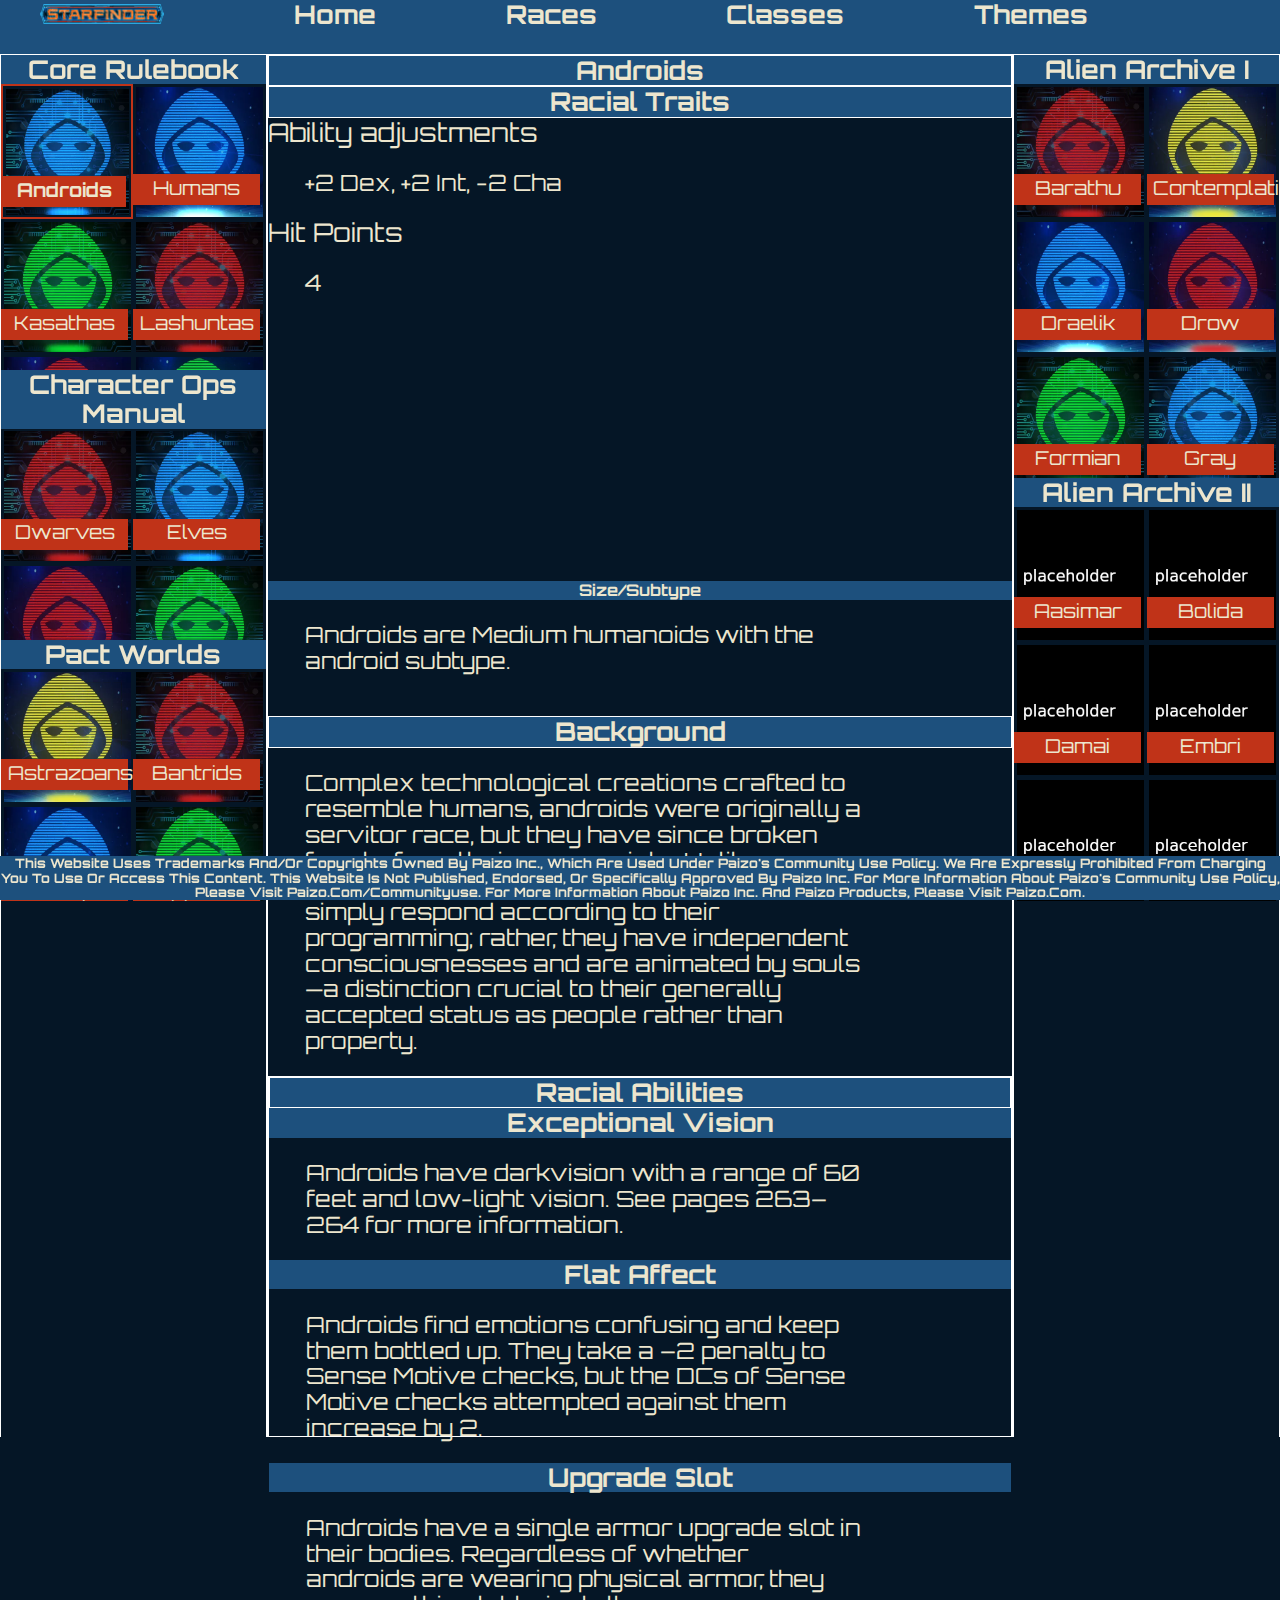
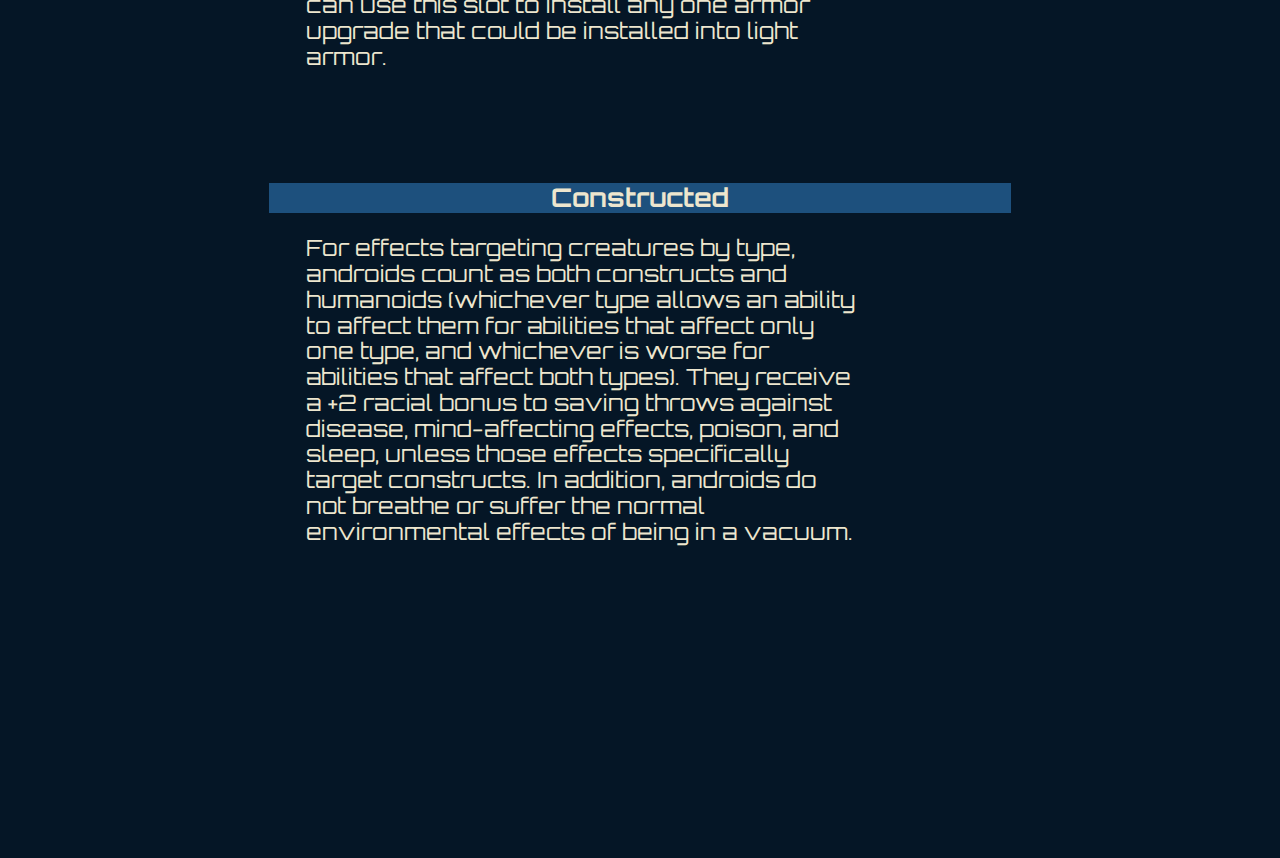
==== commit 771a35f8: "pathing" ====
--- a/index.html
+++ b/index.html
@@ -2245,28 +2245,28 @@
             <h2 class="side-heading">Alien Archive I</h2>
             <aside>
               <section class="image-container" id="barathu">
-                <img src="/img/Mystery_man_red_CB.webp" alt="barathu" />
+                <img src="img/Mystery_man_red_CB.webp" alt="barathu" />
                 <label for="barathu" class="after">barathu</label>
               </section>
               <section class="image-container" id="contemplative">
-                <img src="/img/Mystery_man_yellow_SH.webp" alt="contemplative" />
+                <img src="img/Mystery_man_yellow_SH.webp" alt="contemplative" />
                 <label for="contemplative" class="after">contemplative</label>
                 <span></span>
               </section>
               <section class="image-container" id="draelik">
-                <img src="/img/Mystery_man_blue_SH.webp" alt="draelik" />
+                <img src="img/Mystery_man_blue_SH.webp" alt="draelik" />
                 <label for="draelik" class="after">draelik</label>
               </section>
               <section class="image-container" id="drow">
-                <img src="/img/Mystery_man_red_SH.webp" alt="drow" />
+                <img src="img/Mystery_man_red_SH.webp" alt="drow" />
                 <label for="drow" class="after">drow</label>
               </section>
               <section class="image-container" id="formian">
-                <img src="/img/Mystery_man_green_CB.webp" alt="formian" />
+                <img src="img/Mystery_man_green_CB.webp" alt="formian" />
                 <label for="formian" class="after">formian</label>
               </section>
               <section class="image-container" id="gray">
-                <img src="/img/Mystery_man_blue_CB.webp" alt="gray" />
+                <img src="img/Mystery_man_blue_CB.webp" alt="gray" />
                 <label for="gray" class="after">gray</label>
               </section>
               <section class="image-container" id="haan">
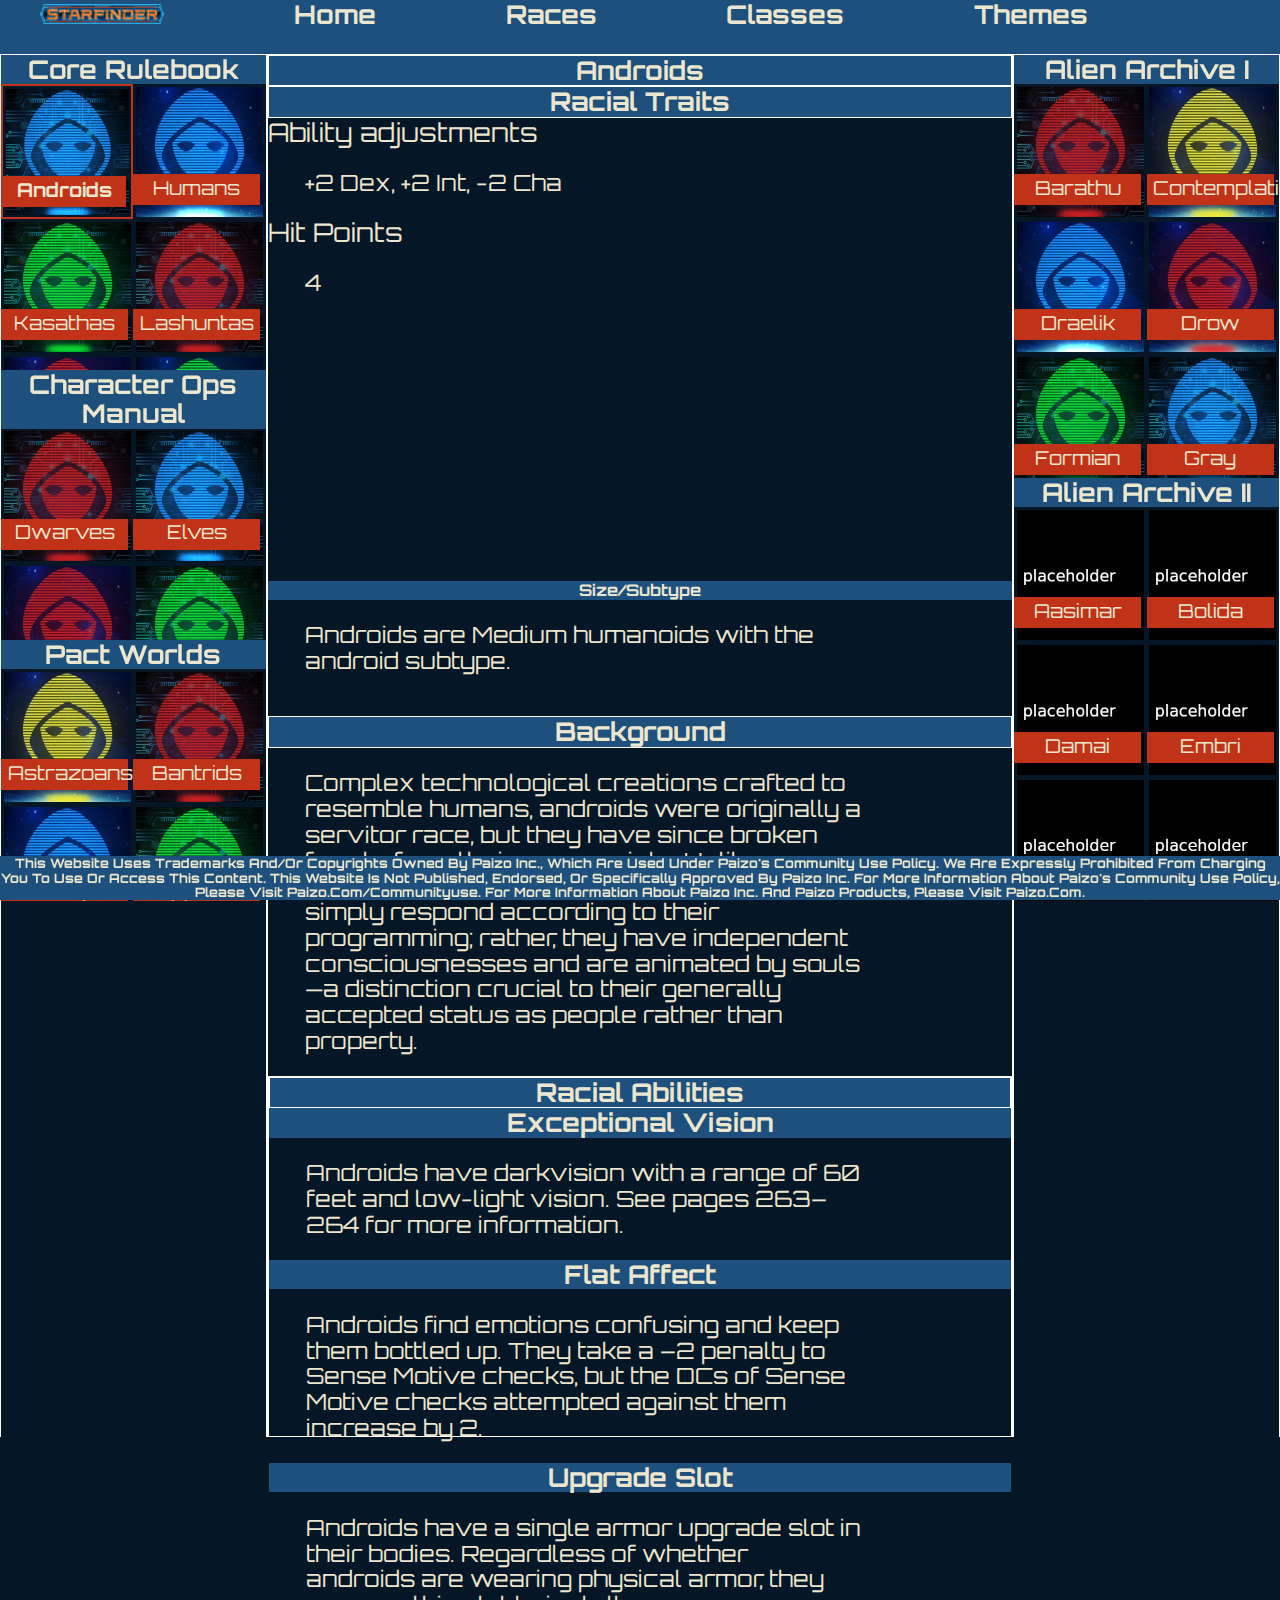
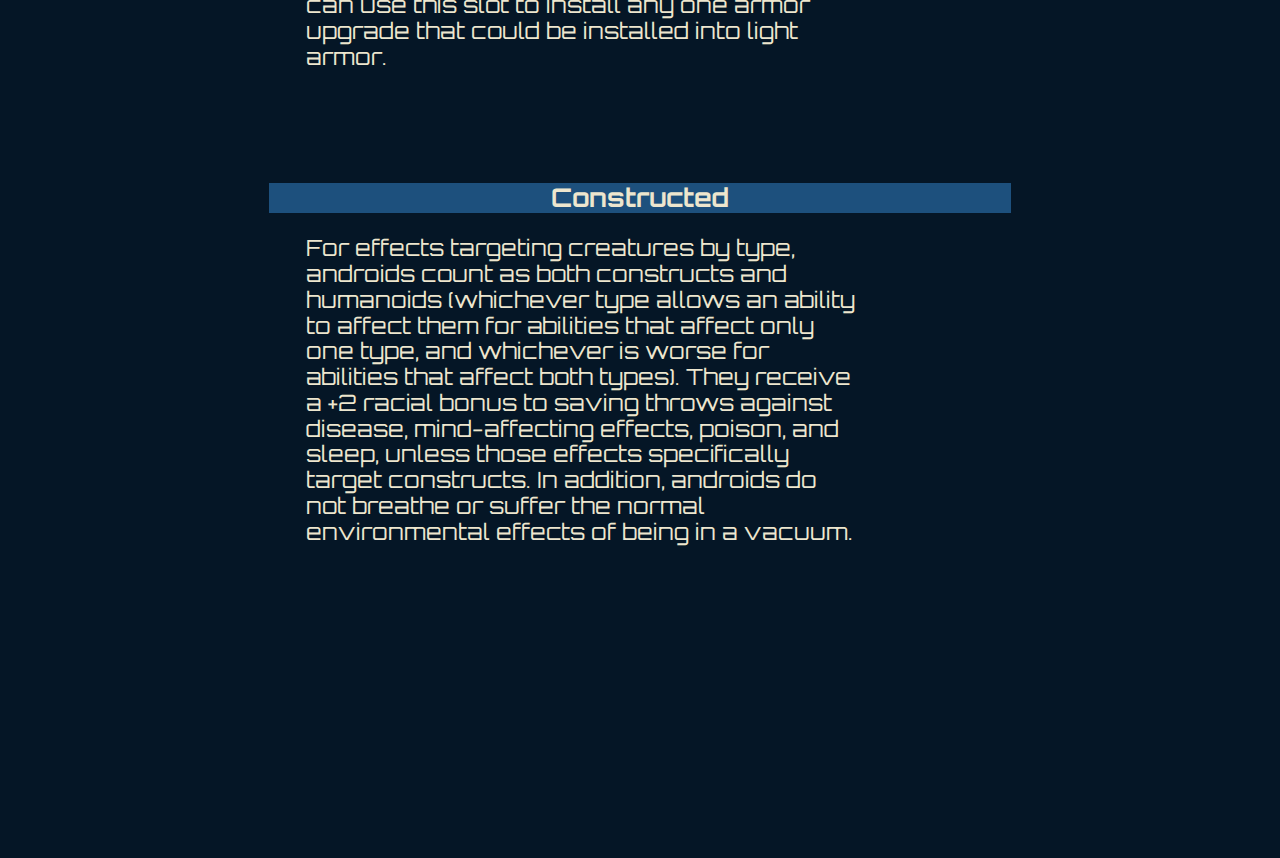
==== commit 92920901: "cookies" ====
--- a/index.html
+++ b/index.html
@@ -152,7 +152,7 @@
           
           <section class="bar-top-center">
             <section class="iframe-container">
-              <iframe src="https://www.youtube.com/embed/hfKEzWG_bZg" title="YouTube video player" frameborder="0" allow="accelerometer; autoplay; clipboard-write; encrypted-media; gyroscope; picture-in-picture" allowfullscreen></iframe>
+              <iframe src="https://www.youtube.com/embed/hfKEzWG_bZg" title="YouTube video player" frameborder="0" allow="accelerometer; autoplay; clipboard-write; encrypted-media; gyroscope; picture-in-picture" allowfullscreen ></iframe>
             </section>
           </section>
           <section class="bar-top-right">
